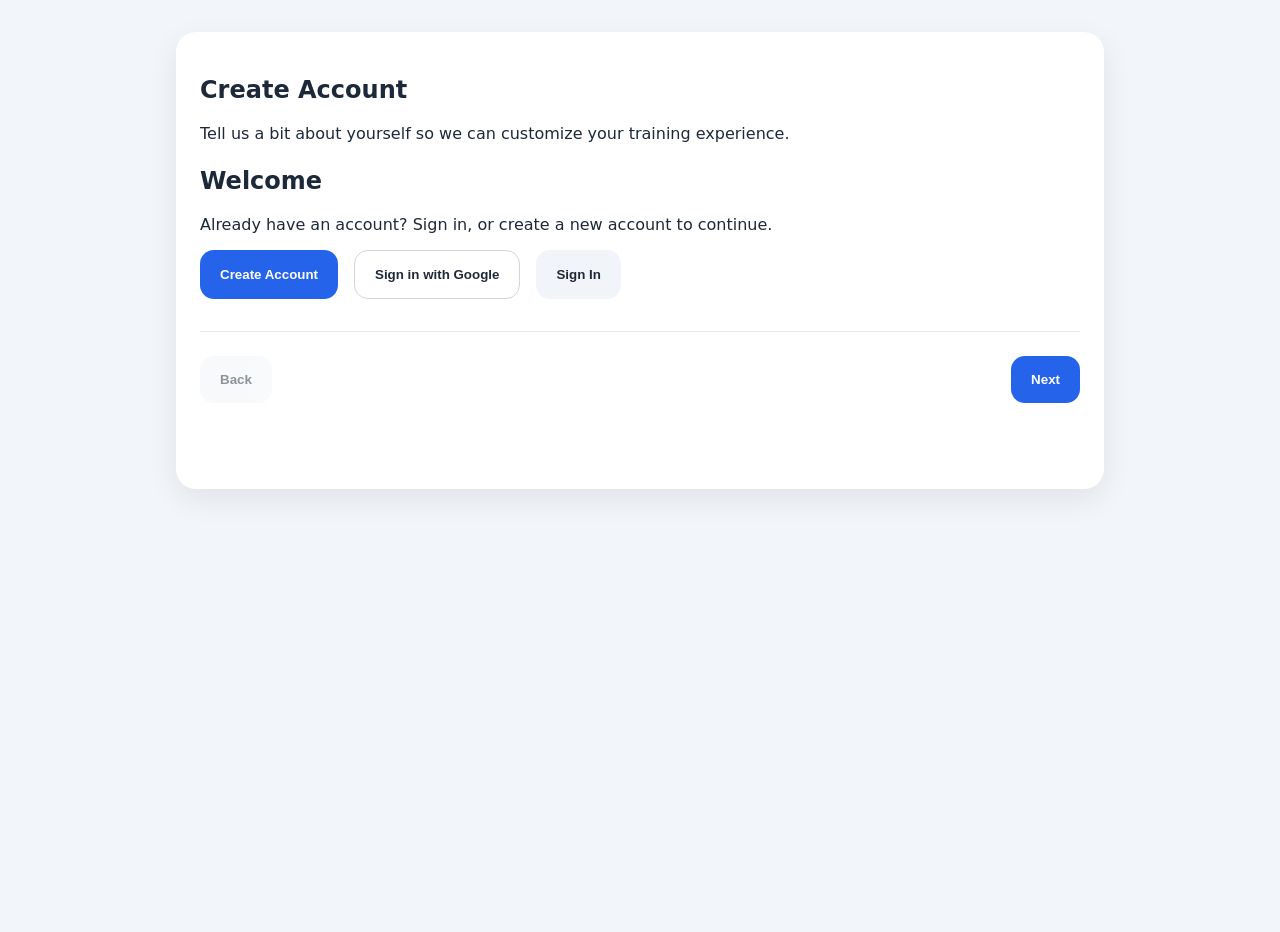
==== index.html @ 78434847 "tweaks" ====
<!DOCTYPE html>
<html lang="en">
  <head>
    <meta charset="UTF-8" />
    <meta name="viewport" content="width=device-width, initial-scale=1.0" />
    <title>Strength Tracker</title>
    <link rel="stylesheet" href="styles.css" />
    <script src="auth-guard.js"></script>
  </head>
  <body>
    <main class="app-shell">
      <header class="app-header">
        <div class="header-top">
          <div>
            <h1>Strength Tracker</h1>
            <p>Log workouts, track sets, reps, and weights.</p>
          </div>
          <nav class="nav-links">
            <a href="home.html">Dashboard</a>
            <a href="index.html">Log Workout</a>
            <a href="profile.html">Profile</a>
            <a href="chatbot.html">AI Assistant</a>
            <a href="favorites.html">Favorites</a>
            <a href="coach.html">Coach</a>
          </nav>
        </div>
      </header>

      <section class="workout-form-card">
        <h2>Build Workout</h2>
        <form id="exercise-form">
          <label>
            Workout Name
            <input
              type="text"
              id="workout-name"
              placeholder="Upper Body Push"
              autocomplete="off"
              required
            />
          </label>
          <label class="autocomplete-label">
            Exercise
            <div class="autocomplete">
              <input
                type="text"
                id="exercise-name"
                placeholder="Bench Press"
                autocomplete="off"
                required
              />
              <ul id="exercise-suggestions" class="suggestion-list" role="listbox"></ul>
            </div>
          </label>
          <div class="row">
            <label>
              Sets
              <input type="number" id="exercise-sets" min="1" value="3" required />
            </label>
            <label>
              Reps
              <input type="number" id="exercise-reps" min="1" value="8" required />
            </label>
            <label>
              Weight
              <input type="number" id="exercise-weight" min="0" value="100" required />
            </label>
          </div>
          <label>
            Notes
            <textarea id="exercise-notes" rows="3"></textarea>
          </label>
          <label class="favorite-checkbox">
            <input type="checkbox" id="workout-favorite" />
            Favorite this workout session
          </label>
          <button type="submit">Add Exercise</button>
        </form>
      </section>

      <section class="current-workout-card">
        <div class="log-header">
          <h2>Current Workout</h2>
          <div class="session-actions">
            <button type="button" id="save-workout-session">Save Workout Session</button>
            <button type="button" id="clear-current-workout">Clear Current Workout</button>
          </div>
        </div>
        <div id="current-workout-list" class="workout-list">
          <p class="empty-state">Add exercises to build a workout session.</p>
        </div>
      </section>

      <section class="log-card">
        <div class="log-header">
          <h2>Workout Log</h2>
          <button id="clear-log">Clear Log</button>
        </div>
        <div id="workout-list" class="workout-list">
          <p class="empty-state">No exercises logged yet.</p>
        </div>
      </section>
    </main>

    <script src="app.js"></script>
  </body>
</html>
---- styles.css ----
:root {
  color-scheme: light;
  font-family: Inter, system-ui, sans-serif;
  background: #f2f5f9;
  color: #1d2939;
}

* {
  box-sizing: border-box;
}

body {
  margin: 0;
  min-height: 100vh;
}

.app-shell {
  max-width: 960px;
  margin: 2rem auto;
  padding: 0 1rem 2rem;
}

.app-header {
  background: linear-gradient(135deg, #4f46e5, #2563eb);
  color: white;
  padding: 2rem;
  border-radius: 24px;
  box-shadow: 0 20px 50px rgba(37, 99, 235, 0.15);
}

.app-header h1 {
  margin: 0 0 0.5rem;
  font-size: clamp(2rem, 3vw, 3rem);
}

.app-header p {
  margin: 0;
  opacity: 0.92;
}

.header-top {
  display: flex;
  flex-wrap: wrap;
  justify-content: space-between;
  align-items: center;
  gap: 1rem;
}

.nav-links {
  display: flex;
  gap: 1rem;
}

.nav-links a {
  color: white;
  text-decoration: none;
  padding: 0.5rem 1rem;
  border-radius: 8px;
  background: rgba(255, 255, 255, 0.1);
  transition: background 0.2s ease;
}

.nav-links a:hover {
  background: rgba(255, 255, 255, 0.2);
}

.account-link {
  display: inline-flex;
  align-items: center;
  justify-content: center;
  padding: 0.85rem 1.25rem;
  border-radius: 999px;
  background: rgba(255, 255, 255, 0.18);
  color: white;
  text-decoration: none;
  font-weight: 700;
  transition: background 0.2s ease;
}

.account-link:hover {
  background: rgba(255, 255, 255, 0.28);
}

.workout-form-card,
.log-card,
.signup-card {
  background: white;
  margin-top: 1.5rem;
  border-radius: 20px;
  padding: 1.5rem;
  box-shadow: 0 10px 30px rgba(15, 23, 42, 0.08);
}

.step-indicator {
  margin-top: 1rem;
  font-weight: 700;
  color: #475569;
  text-align: center;
  padding: 0.5rem;
  background: #f8fafc;
  border-radius: 12px;
  border: 1px solid #e2e8f0;
}

.step {
  display: none;
  margin-top: 1.5rem;
  animation: fadeIn 0.3s ease-in-out;
}

.step.active {
  display: block;
}

@keyframes fadeIn {
  from {
    opacity: 0;
    transform: translateY(10px);
  }
  to {
    opacity: 1;
    transform: translateY(0);
  }
}

.wizard-footer {
  display: flex;
  justify-content: space-between;
  align-items: center;
  gap: 0.75rem;
  margin-top: 2rem;
  padding-top: 1.5rem;
  border-top: 1px solid #e2e8f0;
}

.button-row {
  display: flex;
  flex-wrap: wrap;
  gap: 1rem;
  margin-top: 1rem;
}

.primary-button,
.secondary-button,
.google-button {
  border: none;
  border-radius: 14px;
  padding: 1rem 1.25rem;
  font-weight: 700;
}

.google-button {
  background: white;
  color: #1f2937;
  border: 1px solid #d1d5db;
}

.primary-button {
  background: #2563eb;
  color: white;
}

.secondary-button {
  background: #f1f5f9;
  color: #1f2937;
}

.primary-button:hover,
.secondary-button:hover {
  opacity: 0.95;
}

.hidden {
  display: none !important;
}

.signin-form {
  margin-top: 1rem;
}

.signin-form label {
  display: block;
  margin-bottom: 1rem;
}

.back-link {
  margin-top: 1rem;
  display: inline-block;
}

.row {
  display: grid;
  grid-template-columns: 1fr 1fr;
  gap: 1rem;
}

.row label {
  margin-bottom: 0;
}

@media (max-width: 640px) {
  .row {
    grid-template-columns: 1fr;
  }
}

fieldset {
  border: 1px solid #e2e8f0;
  border-radius: 16px;
  padding: 1rem 1.25rem;
}

legend {
  padding: 0 0.5rem;
  font-weight: 700;
}

.checkbox-grid {
  display: grid;
  grid-template-columns: repeat(auto-fit, minmax(180px, 1fr));
  gap: 0.75rem;
}

.checkbox-grid label {
  display: flex;
  align-items: center;
  gap: 0.75rem;
  font-weight: 500;
}

select {
  width: 100%;
  padding: 0.9rem 1rem;
  border-radius: 14px;
  border: 1px solid #d1d5db;
  font-size: 1rem;
  background: white;
}

.workout-form-card h2,
.log-card h2 {
  margin: 0 0 1rem;
}

label {
  display: block;
  font-weight: 600;
  margin-bottom: 0.75rem;
}

textarea {
  width: 100%;
  min-height: 120px;
  padding: 0.95rem 1rem;
  border-radius: 14px;
  border: 1px solid #d1d5db;
  font-size: 1rem;
  resize: vertical;
}

.workout-form-card form,
.log-card form,
.signup-card form {
  display: grid;
  gap: 1.25rem;
}

.autocomplete-label {
  position: relative;
}

.autocomplete {
  position: relative;
}

input {
  width: 100%;
  padding: 0.9rem 1rem;
  border-radius: 14px;
  border: 1px solid #d1d5db;
  font-size: 1rem;
}

.suggestion-list {
  display: none;
  position: absolute;
  width: 100%;
  margin: 0.5rem 0 0;
  padding: 0.25rem 0;
  list-style: none;
  background: white;
  border: 1px solid #cbd5e1;
  border-radius: 16px;
  box-shadow: 0 12px 24px rgba(15, 23, 42, 0.12);
  max-height: 220px;
  overflow-y: auto;
  z-index: 10;
}

.suggestion-item {
  padding: 0.75rem 1rem;
  cursor: pointer;
  color: #1f2937;
}

.suggestion-item:hover,
.suggestion-item.active {
  background: #eff6ff;
}

.row {
  display: grid;
  grid-template-columns: repeat(auto-fit, minmax(150px, 1fr));
  gap: 1rem;
}

.favorite-checkbox {
  display: flex;
  align-items: center;
  gap: 0.5rem;
  margin: 1rem 0 0;
  font-weight: 600;
}

.favorite-checkbox input {
  width: 18px;
  height: 18px;
}

button {
  cursor: pointer;
  border: none;
  border-radius: 14px;
  padding: 1rem 1.25rem;
  background: #2563eb;
  color: white;
  font-weight: 700;
  transition: transform 0.2s ease, background 0.2s ease;
}

.favorite-toggle {
  border: 1px solid #cbd5e1;
  background: white;
  color: #1d4ed8;
  width: 2.5rem;
  height: 2.5rem;
  border-radius: 12px;
  font-size: 1.25rem;
  display: inline-flex;
  align-items: center;
  justify-content: center;
  transition: transform 0.2s ease, background 0.2s ease, color 0.2s ease;
}

.favorite-toggle:hover {
  background: #e0f2fe;
}

.favorite-active {
  background: #fef3c7;
  color: #f59e0b;
  border-color: #fbbf24;
}

.exercise-card-header {
  display: flex;
  justify-content: space-between;
  align-items: center;
  margin-bottom: 0.75rem;
}

.current-workout-card {
  margin-top: 1.5rem;
}

.current-chatbot-workout {
  margin-top: 2rem;
  padding: 1.5rem;
  border-radius: 18px;
  border: 1px solid #e5e7eb;
  background: #f8fafc;
}

.session-card {
  border: 1px solid #e2e8f0;
  border-radius: 18px;
  padding: 1rem;
  margin-bottom: 1rem;
  background: #ffffff;
}

.session-card-header {
  display: flex;
  justify-content: space-between;
  align-items: flex-start;
  gap: 1rem;
  margin-bottom: 1rem;
}

.session-meta {
  color: #64748b;
  font-size: 0.95rem;
  margin-top: 0.25rem;
}

.session-actions {
  display: flex;
  flex-wrap: wrap;
  gap: 0.75rem;
}

.exercise-list {
  display: grid;
  gap: 0.75rem;
}

.exercise-item {
  display: flex;
  justify-content: space-between;
  align-items: center;
  gap: 1rem;
  background: #f8fafc;
  border-radius: 14px;
  padding: 0.85rem 1rem;
}

.exercise-summary {
  display: grid;
  gap: 0.25rem;
}

.exercise-summary strong {
  font-size: 1rem;
}

.exercise-summary span {
  color: #475569;
  font-size: 0.93rem;
}

.exercise-actions {
  display: flex;
  gap: 0.5rem;
  align-items: center;
}

.exercise-delete,
.remove-favorite {
  border: none;
  background: #fee2e2;
  color: #991b1b;
  border-radius: 12px;
  padding: 0.5rem 0.75rem;
  cursor: pointer;
  font-weight: 600;
}

.exercise-delete:hover,
.remove-favorite:hover {
  background: #fecaca;
}

.exercise-favorite {
  border: 1px solid #cbd5e1;
  background: white;
  color: #1d4ed8;
  width: 2rem;
  height: 2rem;
  border-radius: 8px;
  font-size: 1rem;
  display: inline-flex;
  align-items: center;
  justify-content: center;
  cursor: pointer;
  transition: transform 0.2s ease, background 0.2s ease, color 0.2s ease;
}

.exercise-favorite:hover {
  background: #e0f2fe;
}

.exercise-favorite.favorite-active {
  background: #fef3c7;
  color: #f59e0b;
  border-color: #fbbf24;
}

button:disabled {
  opacity: 0.5;
  cursor: not-allowed;
}

button:hover {
  transform: translateY(-1px);
  background: #1d4ed8;
}

.log-header {
  display: flex;
  justify-content: space-between;
  align-items: center;
  gap: 1rem;
}

#clear-log {
  background: #ef4444;
}

#clear-log:hover {
  background: #dc2626;
}

.workout-list {
  display: grid;
  gap: 1rem;
}

.exercise-card {
  padding: 1.2rem;
  border-radius: 18px;
  border: 1px solid #e5e7eb;
  background: #f8fafc;
}

.exercise-card h3 {
  margin: 0 0 0.5rem;
}

.exercise-meta {
  display: flex;
  flex-wrap: wrap;
  gap: 0.75rem 1.5rem;
  color: #475569;
}

.empty-state {
  color: #64748b;
  padding: 1.25rem;
  border-radius: 16px;
  background: #f8fafc;
}

/* Chatbot styles */
.chat-section {
  margin-top: 2rem;
  padding: 1.5rem;
  border-radius: 18px;
  border: 1px solid #e5e7eb;
  background: #f8fafc;
}

.chat-messages {
  height: 400px;
  overflow-y: auto;
  margin-bottom: 1rem;
  padding: 1rem;
  border-radius: 12px;
  background: white;
  border: 1px solid #e5e7eb;
}

.message {
  margin-bottom: 1rem;
  padding: 0.75rem;
  border-radius: 12px;
}

.bot-message {
  background: #f1f5f9;
  align-self: flex-start;
}

.user-message {
  background: #dbeafe;
  align-self: flex-end;
  text-align: right;
}

.chat-input-container {
  display: flex;
  gap: 0.5rem;
  align-items: center;
}

#chat-input {
  flex: 1;
  padding: 0.75rem;
  border: 1px solid #d1d5db;
  border-radius: 12px;
  font-size: 1rem;
}

#voice-input-btn, #voice-output-btn {
  padding: 0.75rem;
  border: 1px solid #d1d5db;
  border-radius: 12px;
  background: #f9fafb;
  cursor: pointer;
  font-size: 1rem;
  transition: background 0.2s ease;
}

#voice-input-btn:hover, #voice-output-btn:hover {
  background: #e5e7eb;
}

#send-button {
  padding: 0.75rem 1.5rem;
}

/* Coach Page Styles */
.coach-screen {
  animation: fadeIn 0.3s ease;
}

.coach-screen.hidden {
  display: none !important;
}

@keyframes fadeIn {
  from {
    opacity: 0;
  }
  to {
    opacity: 1;
  }
}

.divider {
  text-align: center;
  margin: 2rem 0;
  color: #94a3b8;
  font-weight: 600;
  position: relative;
}

.divider::before,
.divider::after {
  content: '';
  position: absolute;
  top: 50%;
  width: 40%;
  height: 1px;
  background: #e2e8f0;
}

.divider::before {
  left: 0;
}

.divider::after {
  right: 0;
}

.workouts-grid {
  display: grid;
  grid-template-columns: repeat(auto-fill, minmax(200px, 1fr));
  gap: 1rem;
  margin-bottom: 1rem;
}

.coach-workout-card {
  background: white;
  border: 2px solid #e2e8f0;
  border-radius: 16px;
  padding: 1.5rem;
  text-align: center;
  cursor: pointer;
  transition: all 0.2s ease;
  display: flex;
  flex-direction: column;
  gap: 1rem;
}

.coach-workout-card:hover {
  border-color: #2563eb;
  box-shadow: 0 8px 16px rgba(37, 99, 235, 0.1);
}

.coach-workout-card h3 {
  margin: 0;
  color: #1d2939;
  font-size: 1.1rem;
}

.coach-workout-card p {
  margin: 0;
  color: #64748b;
  font-size: 0.95rem;
}

.btn-primary,
.btn-secondary {
  border: none;
  border-radius: 12px;
  padding: 0.75rem 1.25rem;
  font-weight: 600;
  cursor: pointer;
  transition: all 0.2s ease;
}

.btn-primary {
  background: #2563eb;
  color: white;
}

.btn-primary:hover {
  background: #1d4ed8;
  transform: translateY(-1px);
}

.btn-secondary {
  background: #f1f5f9;
  color: #1f2937;
  border: 1px solid #cbd5e1;
}

.btn-secondary:hover {
  background: #e2e8f0;
}

.coach-progress {
  margin-bottom: 1.5rem;
}

#progress-text {
  font-size: 0.95rem;
  color: #64748b;
  margin-bottom: 0.5rem;
  font-weight: 600;
}

.progress-bar {
  width: 100%;
  height: 8px;
  background: #e2e8f0;
  border-radius: 999px;
  overflow: hidden;
}

#progress-fill {
  height: 100%;
  background: linear-gradient(90deg, #2563eb, #0ea5e9);
  transition: width 0.3s ease;
}

.exercises-coach-list {
  display: grid;
  gap: 0.75rem;
}

.exercise-selection-item {
  background: #f8fafc;
  border: 1px solid #e2e8f0;
  border-radius: 14px;
  padding: 1rem;
  display: flex;
  justify-content: space-between;
  align-items: center;
  gap: 1rem;
  transition: all 0.2s ease;
}

.exercise-selection-item:hover {
  border-color: #2563eb;
  background: #eff6ff;
}

.exercise-selection-item.logged {
  background: #f0fdf4;
  border-color: #bbf7d0;
}

.exercise-selection-item.missed {
  background: #fef3c7;
  border-color: #fde047;
}

.exercise-selection-info {
  display: grid;
  gap: 0.25rem;
  flex: 1;
}

.exercise-selection-info strong {
  color: #1d2939;
}

.exercise-selection-info span {
  color: #64748b;
  font-size: 0.9rem;
}

.exercise-selection-item .status {
  font-weight: 600;
  color: #059669;
}

.exercise-selection-item.missed .status {
  color: #d97706;
}

.button-group {
  display: flex;
  gap: 1rem;
  margin-top: 1.5rem;
  flex-wrap: wrap;
}

.button-group button {
  flex: 1;
  min-width: 120px;
}

#new-workout-form {
  display: grid;
  gap: 1rem;
}

#new-workout-form label {
  display: block;
}

#new-workout-form input {
  width: 100%;
}

#new-workout-form button {
  width: 100%;
}

.workout-summary {
  background: #f8fafc;
  border-radius: 14px;
  padding: 1.5rem;
  margin-bottom: 1.5rem;
}

.summary-stats {
  display: grid;
  gap: 0.5rem;
}

.summary-stats p {
  margin: 0;
  color: #1d2939;
  font-size: 1rem;
  line-height: 1.5;
}

.summary-stats strong {
  color: #2563eb;
}

.missed-section {
  margin-top: 1.5rem;
  padding-top: 1.5rem;
  border-top: 1px solid #e2e8f0;
}

.missed-section.hidden {
  display: none;
}

.missed-section h3 {
  margin: 0 0 1rem;
  color: #1d2939;
}

#missed-list {
  margin-bottom: 1rem;
}
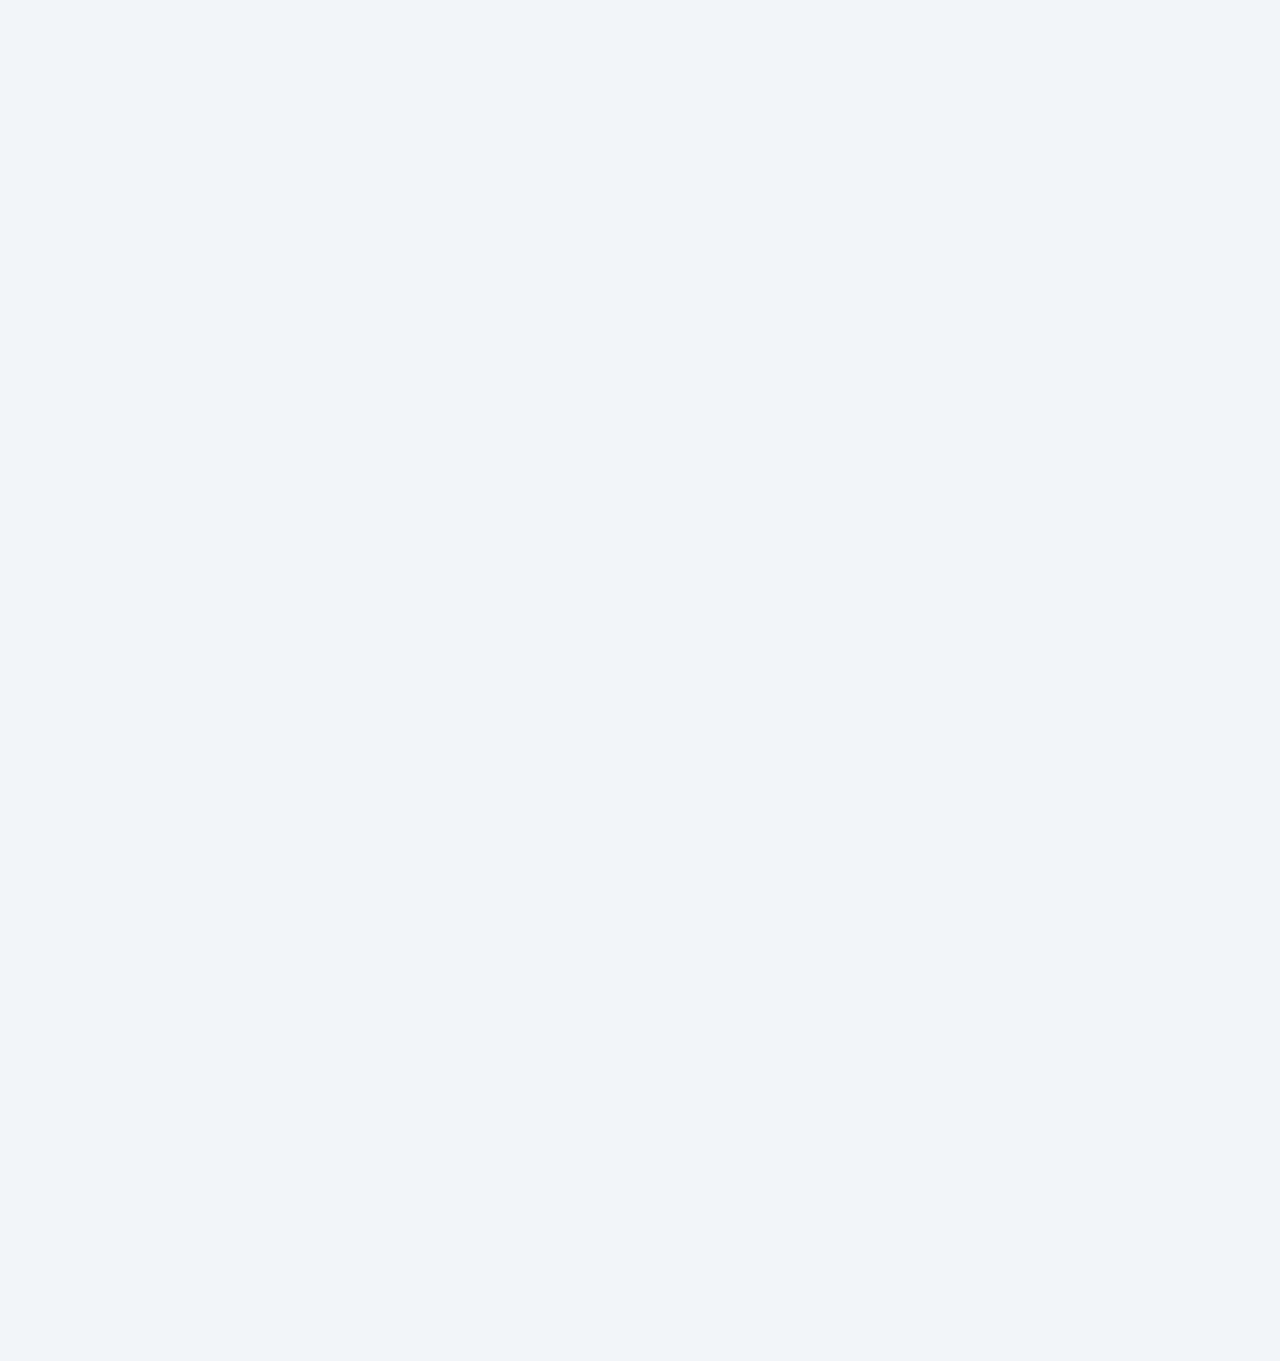
==== commit 4ba3a052: "new database" ====
--- a/index.html
+++ b/index.html
@@ -5,7 +5,8 @@
     <meta name="viewport" content="width=device-width, initial-scale=1.0" />
     <title>Strength Tracker</title>
     <link rel="stylesheet" href="styles.css" />
-    <script src="auth-guard.js"></script>
+    <style>body { visibility: hidden; }</style>
+    <script type="module" src="auth-guard.js"></script>
   </head>
   <body>
     <main class="app-shell">
@@ -19,7 +20,6 @@
             <a href="home.html">Dashboard</a>
             <a href="index.html">Log Workout</a>
             <a href="profile.html">Profile</a>
-            <a href="chatbot.html">AI Assistant</a>
             <a href="favorites.html">Favorites</a>
             <a href="coach.html">Coach</a>
           </nav>
--- a/styles.css
+++ b/styles.css
@@ -172,6 +172,12 @@
 
 .hidden {
   display: none !important;
+}
+
+.signin-error {
+  color: #dc2626;
+  margin-top: 0.75rem;
+  font-size: 0.95rem;
 }
 
 .signin-form {
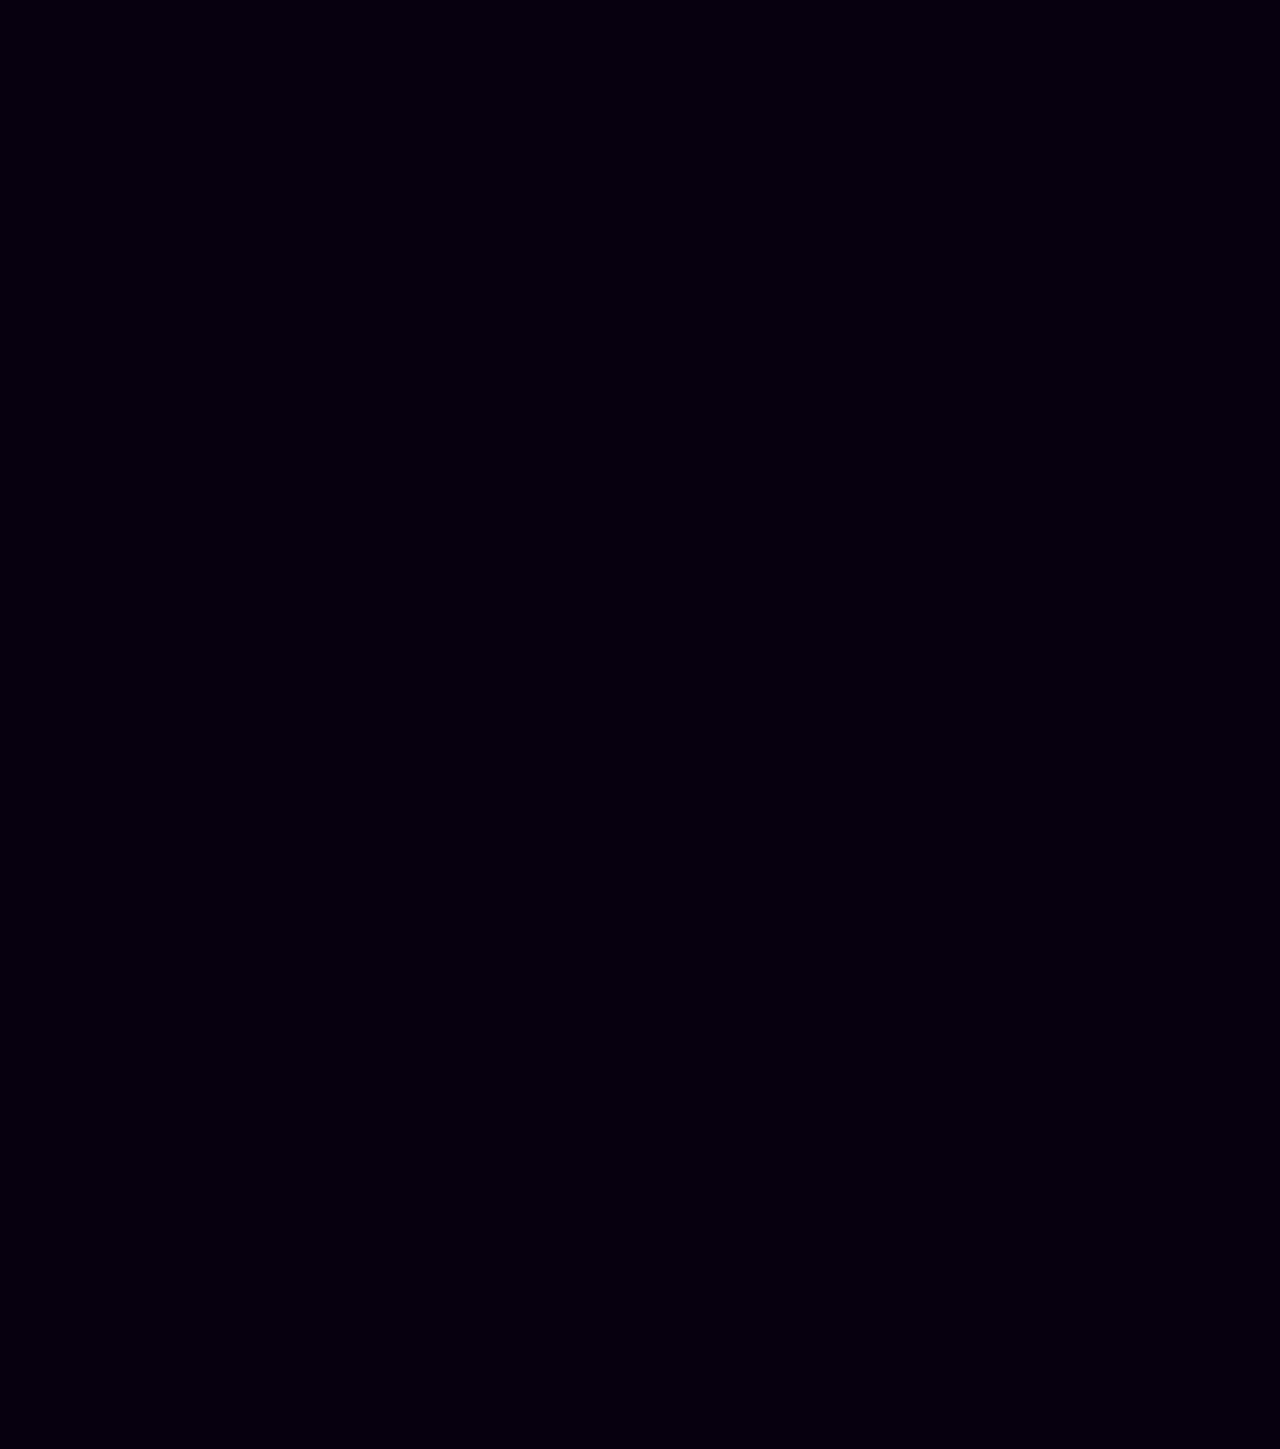
==== commit 6431f6ee: "updatesss" ====
--- a/index.html
+++ b/index.html
@@ -66,6 +66,7 @@
               <input type="number" id="exercise-weight" min="0" value="100" required />
             </label>
           </div>
+          <p class="rep-hint">Only count reps completed through your full range of motion.</p>
           <label>
             Notes
             <textarea id="exercise-notes" rows="3"></textarea>
@@ -102,6 +103,34 @@
       </section>
     </main>
 
-    <script src="app.js"></script>
+    <!-- Warmup Modal -->
+    <div id="warmup-modal" class="modal hidden">
+      <div class="modal-content warmup-modal-content">
+        <div class="modal-header">
+          <h2>Warmup</h2>
+          <button type="button" id="warmup-skip-x" class="close-btn">&times;</button>
+        </div>
+        <p class="warmup-subtitle">Pick a warmup before your first set, or skip.</p>
+
+        <div id="warmup-select-view">
+          <div id="warmup-preferred-section" class="hidden">
+            <p class="warmup-section-label">Your Preferred Warmup</p>
+            <div id="warmup-preferred-card" class="warmup-card warmup-card-preferred"></div>
+          </div>
+          <p class="warmup-section-label">Quick Options</p>
+          <div class="warmup-grid" id="warmup-presets-grid"></div>
+          <button type="button" id="warmup-skip" class="secondary-button warmup-skip-btn">Skip Warmup</button>
+        </div>
+
+        <div id="warmup-active-view" class="hidden">
+          <p class="warmup-active-name" id="warmup-active-name"></p>
+          <ol class="warmup-steps-list" id="warmup-steps-list"></ol>
+          <button type="button" id="warmup-done">Done — Start Workout</button>
+        </div>
+      </div>
+    </div>
+
+    <script type="module" src="app.js"></script>
+    <script src="music-widget.js"></script>
   </body>
 </html>
--- a/styles.css
+++ b/styles.css
@@ -1,41 +1,88 @@
 :root {
-  color-scheme: light;
+  color-scheme: dark;
   font-family: Inter, system-ui, sans-serif;
-  background: #f2f5f9;
-  color: #1d2939;
+  background: #07000f;
+  color: #eddeff;
+
+  --neon: #cc00ff;
+  --neon-dim: rgba(204, 0, 255, 0.55);
+  --neon-glow: 0 0 12px rgba(204, 0, 255, 0.7), 0 0 32px rgba(204, 0, 255, 0.35);
+  --neon-glow-sm: 0 0 8px rgba(204, 0, 255, 0.55);
+  --hot: #ff00cc;
+  --bg: #07000f;
+  --bg-card: #0f0020;
+  --bg-surface: #160030;
+  --bg-lift: #1c0038;
+  --border: rgba(204, 0, 255, 0.22);
+  --border-bright: rgba(204, 0, 255, 0.55);
+  --text: #eddeff;
+  --text-dim: #9966bb;
+  --text-muted: #5a3575;
+  --danger: #ff2266;
+  --success: #00ffaa;
 }
 
 * {
   box-sizing: border-box;
+}
+
+html {
+  overflow-x: hidden;
 }
 
 body {
   margin: 0;
   min-height: 100vh;
-}
-
+  overflow-x: hidden;
+  width: 100%;
+  background: var(--bg);
+}
+
+/* ── Layout ─────────────────────────────────────────────────────── */
 .app-shell {
   max-width: 960px;
-  margin: 2rem auto;
-  padding: 0 1rem 2rem;
-}
-
+  margin: 0 auto;
+  padding: 0 1rem 4rem;
+  min-width: 0;
+}
+
+@media (min-width: 640px) {
+  .app-shell {
+    margin: 2rem auto;
+  }
+}
+
+/* ── Header ──────────────────────────────────────────────────────── */
 .app-header {
-  background: linear-gradient(135deg, #4f46e5, #2563eb);
-  color: white;
+  background: var(--bg-card);
+  border: 1px solid var(--border-bright);
+  color: var(--text);
   padding: 2rem;
   border-radius: 24px;
-  box-shadow: 0 20px 50px rgba(37, 99, 235, 0.15);
+  box-shadow: var(--neon-glow), inset 0 1px 0 rgba(204, 0, 255, 0.12);
+  position: relative;
+  overflow: hidden;
+}
+
+.app-header::before {
+  content: '';
+  position: absolute;
+  inset: 0;
+  background: radial-gradient(ellipse at top left, rgba(204, 0, 255, 0.12) 0%, transparent 65%);
+  pointer-events: none;
 }
 
 .app-header h1 {
   margin: 0 0 0.5rem;
   font-size: clamp(2rem, 3vw, 3rem);
+  color: #fff;
+  text-shadow: var(--neon-glow);
+  letter-spacing: -0.02em;
 }
 
 .app-header p {
   margin: 0;
-  opacity: 0.92;
+  color: var(--text-dim);
 }
 
 .header-top {
@@ -44,62 +91,83 @@
   justify-content: space-between;
   align-items: center;
   gap: 1rem;
+  position: relative;
 }
 
 .nav-links {
   display: flex;
-  gap: 1rem;
+  gap: 0.75rem;
+  flex-wrap: wrap;
 }
 
 .nav-links a {
-  color: white;
+  color: var(--text-dim);
   text-decoration: none;
-  padding: 0.5rem 1rem;
-  border-radius: 8px;
-  background: rgba(255, 255, 255, 0.1);
-  transition: background 0.2s ease;
+  padding: 0.45rem 0.9rem;
+  border-radius: 10px;
+  background: rgba(204, 0, 255, 0.08);
+  border: 1px solid var(--border);
+  font-weight: 600;
+  font-size: 0.9rem;
+  transition: all 0.2s ease;
 }
 
 .nav-links a:hover {
-  background: rgba(255, 255, 255, 0.2);
+  color: #fff;
+  background: rgba(204, 0, 255, 0.2);
+  border-color: var(--border-bright);
+  text-shadow: var(--neon-glow-sm);
+  box-shadow: var(--neon-glow-sm);
 }
 
 .account-link {
   display: inline-flex;
   align-items: center;
   justify-content: center;
-  padding: 0.85rem 1.25rem;
+  padding: 0.75rem 1.1rem;
   border-radius: 999px;
-  background: rgba(255, 255, 255, 0.18);
-  color: white;
+  background: rgba(204, 0, 255, 0.15);
+  border: 1px solid var(--border-bright);
+  color: var(--neon);
   text-decoration: none;
   font-weight: 700;
-  transition: background 0.2s ease;
+  transition: all 0.2s ease;
 }
 
 .account-link:hover {
-  background: rgba(255, 255, 255, 0.28);
-}
-
+  background: rgba(204, 0, 255, 0.28);
+  box-shadow: var(--neon-glow-sm);
+}
+
+/* ── Cards ───────────────────────────────────────────────────────── */
 .workout-form-card,
 .log-card,
 .signup-card {
-  background: white;
+  background: var(--bg-card);
+  border: 1px solid var(--border);
   margin-top: 1.5rem;
   border-radius: 20px;
   padding: 1.5rem;
-  box-shadow: 0 10px 30px rgba(15, 23, 42, 0.08);
-}
-
+  box-shadow: 0 8px 32px rgba(0, 0, 0, 0.5);
+}
+
+.workout-form-card h2,
+.log-card h2 {
+  margin: 0 0 1rem;
+  color: var(--text);
+}
+
+/* ── Step wizard ─────────────────────────────────────────────────── */
 .step-indicator {
   margin-top: 1rem;
   font-weight: 700;
-  color: #475569;
+  color: var(--neon);
   text-align: center;
   padding: 0.5rem;
-  background: #f8fafc;
+  background: rgba(204, 0, 255, 0.08);
   border-radius: 12px;
-  border: 1px solid #e2e8f0;
+  border: 1px solid var(--border);
+  text-shadow: var(--neon-glow-sm);
 }
 
 .step {
@@ -113,14 +181,8 @@
 }
 
 @keyframes fadeIn {
-  from {
-    opacity: 0;
-    transform: translateY(10px);
-  }
-  to {
-    opacity: 1;
-    transform: translateY(0);
-  }
+  from { opacity: 0; transform: translateY(10px); }
+  to   { opacity: 1; transform: translateY(0); }
 }
 
 .wizard-footer {
@@ -130,7 +192,7 @@
   gap: 0.75rem;
   margin-top: 2rem;
   padding-top: 1.5rem;
-  border-top: 1px solid #e2e8f0;
+  border-top: 1px solid var(--border);
 }
 
 .button-row {
@@ -140,128 +202,154 @@
   margin-top: 1rem;
 }
 
+/* ── Buttons ─────────────────────────────────────────────────────── */
+button {
+  cursor: pointer;
+  border: none;
+  border-radius: 14px;
+  padding: 1rem 1.25rem;
+  background: var(--neon);
+  color: #fff;
+  font-weight: 700;
+  font-family: inherit;
+  transition: all 0.2s ease;
+  box-shadow: 0 0 14px rgba(204, 0, 255, 0.45);
+}
+
+button:hover {
+  transform: translateY(-2px);
+  box-shadow: var(--neon-glow);
+  background: #d900ff;
+}
+
+button:disabled {
+  opacity: 0.35;
+  cursor: not-allowed;
+  transform: none;
+  box-shadow: none;
+}
+
 .primary-button,
-.secondary-button,
-.google-button {
+.btn-primary {
+  background: var(--neon);
+  color: #fff;
   border: none;
   border-radius: 14px;
   padding: 1rem 1.25rem;
   font-weight: 700;
+  box-shadow: 0 0 14px rgba(204, 0, 255, 0.45);
+}
+
+.primary-button:hover,
+.btn-primary:hover {
+  background: #d900ff;
+  box-shadow: var(--neon-glow);
+  transform: translateY(-2px);
+}
+
+.secondary-button,
+.btn-secondary {
+  background: transparent;
+  color: var(--text-dim);
+  border: 1px solid var(--border);
+  border-radius: 14px;
+  padding: 1rem 1.25rem;
+  font-weight: 700;
+  box-shadow: none;
+}
+
+.secondary-button:hover,
+.btn-secondary:hover {
+  color: var(--text);
+  border-color: var(--border-bright);
+  background: rgba(204, 0, 255, 0.08);
+  box-shadow: var(--neon-glow-sm);
+  transform: translateY(-1px);
 }
 
 .google-button {
-  background: white;
-  color: #1f2937;
-  border: 1px solid #d1d5db;
-}
-
-.primary-button {
-  background: #2563eb;
-  color: white;
-}
-
-.secondary-button {
-  background: #f1f5f9;
-  color: #1f2937;
-}
-
-.primary-button:hover,
-.secondary-button:hover {
-  opacity: 0.95;
-}
-
-.hidden {
-  display: none !important;
-}
-
-.signin-error {
-  color: #dc2626;
-  margin-top: 0.75rem;
-  font-size: 0.95rem;
-}
-
-.signin-form {
-  margin-top: 1rem;
-}
-
-.signin-form label {
+  background: #1a1a2e;
+  color: var(--text);
+  border: 1px solid var(--border);
+  border-radius: 14px;
+  padding: 1rem 1.25rem;
+  font-weight: 700;
+}
+
+.google-button:hover {
+  border-color: var(--border-bright);
+  background: #220040;
+  box-shadow: var(--neon-glow-sm);
+}
+
+/* ── Inputs ──────────────────────────────────────────────────────── */
+input,
+textarea,
+select {
+  width: 100%;
+  padding: 0.9rem 1rem;
+  border-radius: 14px;
+  border: 1px solid var(--border);
+  font-size: 1rem;
+  font-family: inherit;
+  background: var(--bg-surface);
+  color: var(--text);
+  transition: border-color 0.2s ease, box-shadow 0.2s ease;
+  outline: none;
+}
+
+input:focus,
+textarea:focus,
+select:focus {
+  border-color: var(--neon);
+  box-shadow: var(--neon-glow-sm);
+}
+
+input::placeholder,
+textarea::placeholder {
+  color: var(--text-muted);
+}
+
+select option {
+  background: var(--bg-surface);
+  color: var(--text);
+}
+
+textarea {
+  min-height: 120px;
+  resize: vertical;
+}
+
+label {
   display: block;
-  margin-bottom: 1rem;
-}
-
-.back-link {
-  margin-top: 1rem;
-  display: inline-block;
+  font-weight: 600;
+  margin-bottom: 0.75rem;
+  color: var(--text-dim);
+  font-size: 0.93rem;
+}
+
+fieldset {
+  border: 1px solid var(--border);
+  border-radius: 16px;
+  padding: 1rem 1.25rem;
+}
+
+legend {
+  padding: 0 0.5rem;
+  font-weight: 700;
+  color: var(--neon);
 }
 
 .row {
   display: grid;
-  grid-template-columns: 1fr 1fr;
+  grid-template-columns: repeat(auto-fit, minmax(min(150px, 100%), 1fr));
   gap: 1rem;
-}
-
-.row label {
-  margin-bottom: 0;
 }
 
 @media (max-width: 640px) {
   .row {
     grid-template-columns: 1fr;
   }
-}
-
-fieldset {
-  border: 1px solid #e2e8f0;
-  border-radius: 16px;
-  padding: 1rem 1.25rem;
-}
-
-legend {
-  padding: 0 0.5rem;
-  font-weight: 700;
-}
-
-.checkbox-grid {
-  display: grid;
-  grid-template-columns: repeat(auto-fit, minmax(180px, 1fr));
-  gap: 0.75rem;
-}
-
-.checkbox-grid label {
-  display: flex;
-  align-items: center;
-  gap: 0.75rem;
-  font-weight: 500;
-}
-
-select {
-  width: 100%;
-  padding: 0.9rem 1rem;
-  border-radius: 14px;
-  border: 1px solid #d1d5db;
-  font-size: 1rem;
-  background: white;
-}
-
-.workout-form-card h2,
-.log-card h2 {
-  margin: 0 0 1rem;
-}
-
-label {
-  display: block;
-  font-weight: 600;
-  margin-bottom: 0.75rem;
-}
-
-textarea {
-  width: 100%;
-  min-height: 120px;
-  padding: 0.95rem 1rem;
-  border-radius: 14px;
-  border: 1px solid #d1d5db;
-  font-size: 1rem;
-  resize: vertical;
 }
 
 .workout-form-card form,
@@ -271,20 +359,13 @@
   gap: 1.25rem;
 }
 
+/* ── Autocomplete ────────────────────────────────────────────────── */
 .autocomplete-label {
   position: relative;
 }
 
 .autocomplete {
   position: relative;
-}
-
-input {
-  width: 100%;
-  padding: 0.9rem 1rem;
-  border-radius: 14px;
-  border: 1px solid #d1d5db;
-  font-size: 1rem;
 }
 
 .suggestion-list {
@@ -294,10 +375,10 @@
   margin: 0.5rem 0 0;
   padding: 0.25rem 0;
   list-style: none;
-  background: white;
-  border: 1px solid #cbd5e1;
+  background: var(--bg-lift);
+  border: 1px solid var(--border-bright);
   border-radius: 16px;
-  box-shadow: 0 12px 24px rgba(15, 23, 42, 0.12);
+  box-shadow: var(--neon-glow), 0 12px 32px rgba(0, 0, 0, 0.6);
   max-height: 220px;
   overflow-y: auto;
   z-index: 10;
@@ -306,48 +387,189 @@
 .suggestion-item {
   padding: 0.75rem 1rem;
   cursor: pointer;
-  color: #1f2937;
+  color: var(--text);
+  font-size: 0.95rem;
 }
 
 .suggestion-item:hover,
 .suggestion-item.active {
-  background: #eff6ff;
-}
-
-.row {
-  display: grid;
-  grid-template-columns: repeat(auto-fit, minmax(150px, 1fr));
-  gap: 1rem;
-}
-
+  background: rgba(204, 0, 255, 0.15);
+  color: #fff;
+}
+
+/* ── Misc form ───────────────────────────────────────────────────── */
 .favorite-checkbox {
   display: flex;
   align-items: center;
   gap: 0.5rem;
   margin: 1rem 0 0;
   font-weight: 600;
+  color: var(--text-dim);
 }
 
 .favorite-checkbox input {
   width: 18px;
   height: 18px;
-}
-
-button {
+  accent-color: var(--neon);
+}
+
+.checkbox-grid {
+  display: grid;
+  grid-template-columns: repeat(auto-fit, minmax(min(180px, 100%), 1fr));
+  gap: 0.75rem;
+}
+
+.checkbox-grid label {
+  display: flex;
+  align-items: center;
+  gap: 0.75rem;
+  font-weight: 500;
+  color: var(--text);
+  margin-bottom: 0;
+}
+
+/* ── Workout / session cards ─────────────────────────────────────── */
+.current-workout-card {
+  margin-top: 1.5rem;
+}
+
+.session-card {
+  border: 1px solid var(--border);
+  border-radius: 18px;
+  padding: 1rem;
+  margin-bottom: 1rem;
+  background: var(--bg-card);
+  transition: border-color 0.2s ease;
+}
+
+.session-card:hover {
+  border-color: var(--border-bright);
+}
+
+.session-card-header {
+  display: flex;
+  justify-content: space-between;
+  align-items: flex-start;
+  gap: 1rem;
+  margin-bottom: 1rem;
+}
+
+.session-meta {
+  color: var(--text-muted);
+  font-size: 0.95rem;
+  margin-top: 0.25rem;
+}
+
+.session-actions {
+  display: flex;
+  flex-wrap: wrap;
+  gap: 0.75rem;
+}
+
+.exercise-list {
+  display: grid;
+  gap: 0.75rem;
+}
+
+.exercise-item {
+  display: flex;
+  justify-content: space-between;
+  align-items: center;
+  gap: 1rem;
+  background: var(--bg-surface);
+  border: 1px solid var(--border);
+  border-radius: 14px;
+  padding: 0.85rem 1rem;
+  transition: border-color 0.2s ease;
+}
+
+.exercise-item:hover {
+  border-color: rgba(204, 0, 255, 0.4);
+}
+
+.exercise-summary {
+  display: grid;
+  gap: 0.25rem;
+}
+
+.exercise-summary strong {
+  font-size: 1rem;
+  color: var(--text);
+}
+
+.exercise-summary span {
+  color: var(--text-dim);
+  font-size: 0.93rem;
+}
+
+.exercise-actions {
+  display: flex;
+  gap: 0.5rem;
+  align-items: center;
+}
+
+.exercise-reorder {
+  display: flex;
+  flex-direction: column;
+  gap: 0.2rem;
+}
+
+.btn-icon {
+  background: var(--bg-lift);
+  color: var(--text-dim);
+  border: 1px solid var(--border);
+  border-radius: 8px;
+  padding: 0;
+  width: 2rem;
+  height: 2rem;
+  font-size: 0.9rem;
+  display: flex;
+  align-items: center;
+  justify-content: center;
   cursor: pointer;
+  transition: all 0.15s ease;
+  box-shadow: none;
+}
+
+.btn-icon:hover:not(:disabled) {
+  background: rgba(204, 0, 255, 0.15);
+  border-color: var(--border-bright);
+  color: #fff;
+  transform: none;
+  box-shadow: none;
+}
+
+.btn-icon:disabled {
+  opacity: 0.2;
+  cursor: not-allowed;
+}
+
+.exercise-delete,
+.remove-favorite {
   border: none;
-  border-radius: 14px;
-  padding: 1rem 1.25rem;
-  background: #2563eb;
-  color: white;
-  font-weight: 700;
-  transition: transform 0.2s ease, background 0.2s ease;
-}
-
-.favorite-toggle {
-  border: 1px solid #cbd5e1;
-  background: white;
-  color: #1d4ed8;
+  background: rgba(255, 34, 102, 0.15);
+  color: var(--danger);
+  border: 1px solid rgba(255, 34, 102, 0.3);
+  border-radius: 12px;
+  padding: 0.5rem 0.75rem;
+  cursor: pointer;
+  font-weight: 600;
+  box-shadow: none;
+  font-family: inherit;
+}
+
+.exercise-delete:hover,
+.remove-favorite:hover {
+  background: rgba(255, 34, 102, 0.28);
+  box-shadow: 0 0 10px rgba(255, 34, 102, 0.4);
+  transform: translateY(-1px);
+}
+
+.favorite-toggle,
+.exercise-favorite {
+  border: 1px solid var(--border);
+  background: var(--bg-lift);
+  color: var(--text-dim);
   width: 2.5rem;
   height: 2.5rem;
   border-radius: 12px;
@@ -355,152 +577,41 @@
   display: inline-flex;
   align-items: center;
   justify-content: center;
-  transition: transform 0.2s ease, background 0.2s ease, color 0.2s ease;
-}
-
-.favorite-toggle:hover {
-  background: #e0f2fe;
-}
-
-.favorite-active {
-  background: #fef3c7;
-  color: #f59e0b;
-  border-color: #fbbf24;
-}
-
-.exercise-card-header {
-  display: flex;
-  justify-content: space-between;
-  align-items: center;
-  margin-bottom: 0.75rem;
-}
-
-.current-workout-card {
-  margin-top: 1.5rem;
-}
-
-.current-chatbot-workout {
-  margin-top: 2rem;
-  padding: 1.5rem;
-  border-radius: 18px;
-  border: 1px solid #e5e7eb;
-  background: #f8fafc;
-}
-
-.session-card {
-  border: 1px solid #e2e8f0;
-  border-radius: 18px;
-  padding: 1rem;
-  margin-bottom: 1rem;
-  background: #ffffff;
-}
-
-.session-card-header {
-  display: flex;
-  justify-content: space-between;
-  align-items: flex-start;
-  gap: 1rem;
-  margin-bottom: 1rem;
-}
-
-.session-meta {
-  color: #64748b;
-  font-size: 0.95rem;
-  margin-top: 0.25rem;
-}
-
-.session-actions {
-  display: flex;
-  flex-wrap: wrap;
-  gap: 0.75rem;
-}
-
-.exercise-list {
-  display: grid;
-  gap: 0.75rem;
-}
-
-.exercise-item {
-  display: flex;
-  justify-content: space-between;
-  align-items: center;
-  gap: 1rem;
-  background: #f8fafc;
-  border-radius: 14px;
-  padding: 0.85rem 1rem;
-}
-
-.exercise-summary {
-  display: grid;
-  gap: 0.25rem;
-}
-
-.exercise-summary strong {
-  font-size: 1rem;
-}
-
-.exercise-summary span {
-  color: #475569;
-  font-size: 0.93rem;
-}
-
-.exercise-actions {
-  display: flex;
-  gap: 0.5rem;
-  align-items: center;
-}
-
-.exercise-delete,
-.remove-favorite {
-  border: none;
-  background: #fee2e2;
-  color: #991b1b;
-  border-radius: 12px;
-  padding: 0.5rem 0.75rem;
-  cursor: pointer;
-  font-weight: 600;
-}
-
-.exercise-delete:hover,
-.remove-favorite:hover {
-  background: #fecaca;
+  transition: all 0.2s ease;
+  box-shadow: none;
 }
 
 .exercise-favorite {
-  border: 1px solid #cbd5e1;
-  background: white;
-  color: #1d4ed8;
   width: 2rem;
   height: 2rem;
+  font-size: 1rem;
   border-radius: 8px;
-  font-size: 1rem;
-  display: inline-flex;
-  align-items: center;
-  justify-content: center;
-  cursor: pointer;
-  transition: transform 0.2s ease, background 0.2s ease, color 0.2s ease;
-}
-
+}
+
+.favorite-toggle:hover,
 .exercise-favorite:hover {
-  background: #e0f2fe;
-}
-
-.exercise-favorite.favorite-active {
-  background: #fef3c7;
-  color: #f59e0b;
-  border-color: #fbbf24;
-}
-
-button:disabled {
-  opacity: 0.5;
-  cursor: not-allowed;
-}
-
-button:hover {
-  transform: translateY(-1px);
-  background: #1d4ed8;
-}
-
+  border-color: var(--border-bright);
+  color: var(--neon);
+  background: rgba(204, 0, 255, 0.1);
+  box-shadow: var(--neon-glow-sm);
+  transform: none;
+}
+
+.favorite-active {
+  background: rgba(255, 200, 0, 0.12) !important;
+  color: #ffcc00 !important;
+  border-color: rgba(255, 200, 0, 0.4) !important;
+  box-shadow: 0 0 8px rgba(255, 200, 0, 0.3) !important;
+}
+
+.exercise-card-header {
+  display: flex;
+  justify-content: space-between;
+  align-items: center;
+  margin-bottom: 0.75rem;
+}
+
+/* ── Log header / clear ──────────────────────────────────────────── */
 .log-header {
   display: flex;
   justify-content: space-between;
@@ -509,11 +620,15 @@
 }
 
 #clear-log {
-  background: #ef4444;
+  background: rgba(255, 34, 102, 0.15);
+  color: var(--danger);
+  border: 1px solid rgba(255, 34, 102, 0.35);
+  box-shadow: none;
 }
 
 #clear-log:hover {
-  background: #dc2626;
+  background: rgba(255, 34, 102, 0.28);
+  box-shadow: 0 0 12px rgba(255, 34, 102, 0.45);
 }
 
 .workout-list {
@@ -524,35 +639,82 @@
 .exercise-card {
   padding: 1.2rem;
   border-radius: 18px;
-  border: 1px solid #e5e7eb;
-  background: #f8fafc;
+  border: 1px solid var(--border);
+  background: var(--bg-card);
+  transition: border-color 0.2s ease;
+}
+
+.exercise-card:hover {
+  border-color: rgba(204, 0, 255, 0.4);
 }
 
 .exercise-card h3 {
   margin: 0 0 0.5rem;
+  color: var(--text);
 }
 
 .exercise-meta {
   display: flex;
   flex-wrap: wrap;
   gap: 0.75rem 1.5rem;
-  color: #475569;
+  color: var(--text-dim);
 }
 
 .empty-state {
-  color: #64748b;
+  color: var(--text-muted);
   padding: 1.25rem;
   border-radius: 16px;
-  background: #f8fafc;
-}
-
-/* Chatbot styles */
+  background: var(--bg-surface);
+  border: 1px dashed var(--border);
+}
+
+.rep-hint {
+  margin: 0;
+  font-size: 0.78rem;
+  font-weight: 600;
+  color: var(--neon-dim, rgba(204, 0, 255, 0.55));
+  text-align: center;
+  letter-spacing: 0.02em;
+}
+
+/* ── Auth ────────────────────────────────────────────────────────── */
+.hidden {
+  display: none !important;
+}
+
+.signin-error {
+  color: var(--danger);
+  margin-top: 0.75rem;
+  font-size: 0.95rem;
+}
+
+.signin-form {
+  margin-top: 1rem;
+}
+
+.signin-form label {
+  display: block;
+  margin-bottom: 1rem;
+}
+
+.back-link {
+  margin-top: 1rem;
+  display: inline-block;
+  color: var(--neon);
+  text-decoration: none;
+}
+
+.back-link:hover {
+  text-shadow: var(--neon-glow-sm);
+}
+
+/* ── Chatbot ─────────────────────────────────────────────────────── */
 .chat-section {
   margin-top: 2rem;
   padding: 1.5rem;
   border-radius: 18px;
-  border: 1px solid #e5e7eb;
-  background: #f8fafc;
+  border: 1px solid var(--border);
+  background: var(--bg-card);
 }
 
 .chat-messages {
@@ -561,8 +723,8 @@
   margin-bottom: 1rem;
   padding: 1rem;
   border-radius: 12px;
-  background: white;
-  border: 1px solid #e5e7eb;
+  background: var(--bg);
+  border: 1px solid var(--border);
 }
 
 .message {
@@ -572,13 +734,15 @@
 }
 
 .bot-message {
-  background: #f1f5f9;
-  align-self: flex-start;
+  background: var(--bg-surface);
+  border: 1px solid var(--border);
+  color: var(--text);
 }
 
 .user-message {
-  background: #dbeafe;
-  align-self: flex-end;
+  background: rgba(204, 0, 255, 0.15);
+  border: 1px solid var(--border-bright);
+  color: #fff;
   text-align: right;
 }
 
@@ -586,56 +750,55 @@
   display: flex;
   gap: 0.5rem;
   align-items: center;
+  min-width: 0;
 }
 
 #chat-input {
   flex: 1;
   padding: 0.75rem;
-  border: 1px solid #d1d5db;
+  border: 1px solid var(--border);
   border-radius: 12px;
   font-size: 1rem;
-}
-
-#voice-input-btn, #voice-output-btn {
+  background: var(--bg-surface);
+  color: var(--text);
+}
+
+#chat-input:focus {
+  border-color: var(--neon);
+  box-shadow: var(--neon-glow-sm);
+}
+
+#voice-input-btn,
+#voice-output-btn {
   padding: 0.75rem;
-  border: 1px solid #d1d5db;
+  border: 1px solid var(--border);
   border-radius: 12px;
-  background: #f9fafb;
+  background: var(--bg-lift);
+  color: var(--text-dim);
   cursor: pointer;
   font-size: 1rem;
-  transition: background 0.2s ease;
-}
-
-#voice-input-btn:hover, #voice-output-btn:hover {
-  background: #e5e7eb;
+  transition: all 0.2s ease;
+  box-shadow: none;
+}
+
+#voice-input-btn:hover,
+#voice-output-btn:hover {
+  border-color: var(--border-bright);
+  color: var(--neon);
+  background: rgba(204, 0, 255, 0.12);
+  transform: none;
+  box-shadow: var(--neon-glow-sm);
 }
 
 #send-button {
   padding: 0.75rem 1.5rem;
 }
 
-/* Coach Page Styles */
-.coach-screen {
-  animation: fadeIn 0.3s ease;
-}
-
-.coach-screen.hidden {
-  display: none !important;
-}
-
-@keyframes fadeIn {
-  from {
-    opacity: 0;
-  }
-  to {
-    opacity: 1;
-  }
-}
-
+/* ── Divider ─────────────────────────────────────────────────────── */
 .divider {
   text-align: center;
   margin: 2rem 0;
-  color: #94a3b8;
+  color: var(--text-muted);
   font-weight: 600;
   position: relative;
 }
@@ -647,27 +810,31 @@
   top: 50%;
   width: 40%;
   height: 1px;
-  background: #e2e8f0;
-}
-
-.divider::before {
-  left: 0;
-}
-
-.divider::after {
-  right: 0;
+  background: var(--border);
+}
+
+.divider::before { left: 0; }
+.divider::after  { right: 0; }
+
+/* ── Coach ───────────────────────────────────────────────────────── */
+.coach-screen {
+  animation: fadeIn 0.3s ease;
+}
+
+.coach-screen.hidden {
+  display: none !important;
 }
 
 .workouts-grid {
   display: grid;
-  grid-template-columns: repeat(auto-fill, minmax(200px, 1fr));
+  grid-template-columns: repeat(auto-fill, minmax(min(200px, 100%), 1fr));
   gap: 1rem;
   margin-bottom: 1rem;
 }
 
 .coach-workout-card {
-  background: white;
-  border: 2px solid #e2e8f0;
+  background: var(--bg-card);
+  border: 1px solid var(--border);
   border-radius: 16px;
   padding: 1.5rem;
   text-align: center;
@@ -679,50 +846,21 @@
 }
 
 .coach-workout-card:hover {
-  border-color: #2563eb;
-  box-shadow: 0 8px 16px rgba(37, 99, 235, 0.1);
+  border-color: var(--border-bright);
+  box-shadow: var(--neon-glow);
+  background: rgba(204, 0, 255, 0.06);
 }
 
 .coach-workout-card h3 {
   margin: 0;
-  color: #1d2939;
+  color: var(--text);
   font-size: 1.1rem;
 }
 
 .coach-workout-card p {
   margin: 0;
-  color: #64748b;
+  color: var(--text-dim);
   font-size: 0.95rem;
-}
-
-.btn-primary,
-.btn-secondary {
-  border: none;
-  border-radius: 12px;
-  padding: 0.75rem 1.25rem;
-  font-weight: 600;
-  cursor: pointer;
-  transition: all 0.2s ease;
-}
-
-.btn-primary {
-  background: #2563eb;
-  color: white;
-}
-
-.btn-primary:hover {
-  background: #1d4ed8;
-  transform: translateY(-1px);
-}
-
-.btn-secondary {
-  background: #f1f5f9;
-  color: #1f2937;
-  border: 1px solid #cbd5e1;
-}
-
-.btn-secondary:hover {
-  background: #e2e8f0;
 }
 
 .coach-progress {
@@ -731,7 +869,7 @@
 
 #progress-text {
   font-size: 0.95rem;
-  color: #64748b;
+  color: var(--text-dim);
   margin-bottom: 0.5rem;
   font-weight: 600;
 }
@@ -739,14 +877,16 @@
 .progress-bar {
   width: 100%;
   height: 8px;
-  background: #e2e8f0;
+  background: var(--bg-lift);
   border-radius: 999px;
   overflow: hidden;
+  border: 1px solid var(--border);
 }
 
 #progress-fill {
   height: 100%;
-  background: linear-gradient(90deg, #2563eb, #0ea5e9);
+  background: linear-gradient(90deg, var(--neon), var(--hot));
+  box-shadow: 0 0 12px rgba(204, 0, 255, 0.7);
   transition: width 0.3s ease;
 }
 
@@ -756,8 +896,8 @@
 }
 
 .exercise-selection-item {
-  background: #f8fafc;
-  border: 1px solid #e2e8f0;
+  background: var(--bg-surface);
+  border: 1px solid var(--border);
   border-radius: 14px;
   padding: 1rem;
   display: flex;
@@ -768,18 +908,18 @@
 }
 
 .exercise-selection-item:hover {
-  border-color: #2563eb;
-  background: #eff6ff;
+  border-color: var(--border-bright);
+  background: rgba(204, 0, 255, 0.07);
 }
 
 .exercise-selection-item.logged {
-  background: #f0fdf4;
-  border-color: #bbf7d0;
+  background: rgba(0, 255, 170, 0.06);
+  border-color: rgba(0, 255, 170, 0.3);
 }
 
 .exercise-selection-item.missed {
-  background: #fef3c7;
-  border-color: #fde047;
+  background: rgba(255, 200, 0, 0.06);
+  border-color: rgba(255, 200, 0, 0.3);
 }
 
 .exercise-selection-info {
@@ -789,21 +929,21 @@
 }
 
 .exercise-selection-info strong {
-  color: #1d2939;
+  color: var(--text);
 }
 
 .exercise-selection-info span {
-  color: #64748b;
+  color: var(--text-dim);
   font-size: 0.9rem;
 }
 
 .exercise-selection-item .status {
   font-weight: 600;
-  color: #059669;
+  color: var(--success);
 }
 
 .exercise-selection-item.missed .status {
-  color: #d97706;
+  color: #ffcc00;
 }
 
 .button-group {
@@ -827,16 +967,14 @@
   display: block;
 }
 
-#new-workout-form input {
-  width: 100%;
-}
-
+#new-workout-form input,
 #new-workout-form button {
   width: 100%;
 }
 
 .workout-summary {
-  background: #f8fafc;
+  background: var(--bg-surface);
+  border: 1px solid var(--border);
   border-radius: 14px;
   padding: 1.5rem;
   margin-bottom: 1.5rem;
@@ -849,19 +987,20 @@
 
 .summary-stats p {
   margin: 0;
-  color: #1d2939;
+  color: var(--text);
   font-size: 1rem;
   line-height: 1.5;
 }
 
 .summary-stats strong {
-  color: #2563eb;
+  color: var(--neon);
+  text-shadow: var(--neon-glow-sm);
 }
 
 .missed-section {
   margin-top: 1.5rem;
   padding-top: 1.5rem;
-  border-top: 1px solid #e2e8f0;
+  border-top: 1px solid var(--border);
 }
 
 .missed-section.hidden {
@@ -870,9 +1009,546 @@
 
 .missed-section h3 {
   margin: 0 0 1rem;
-  color: #1d2939;
+  color: var(--text);
 }
 
 #missed-list {
   margin-bottom: 1rem;
 }
+
+.add-exercise-toggle {
+  width: 100%;
+  margin-top: 1rem;
+}
+
+.add-exercise-panel {
+  margin-top: 1rem;
+  padding: 1.25rem;
+  border: 1px solid var(--border);
+  border-radius: 16px;
+  background: var(--bg-surface);
+  display: grid;
+  gap: 1rem;
+}
+
+.add-exercise-panel h3 {
+  margin: 0;
+  color: var(--text);
+}
+
+.cancel-add-exercise {
+  width: 100%;
+}
+
+.current-chatbot-workout {
+  margin-top: 2rem;
+  padding: 1.5rem;
+  border-radius: 18px;
+  border: 1px solid var(--border);
+  background: var(--bg-card);
+}
+
+/* ── Music Widget ─────────────────────────────────────────────────── */
+#music-widget {
+  position: fixed;
+  bottom: 1.5rem;
+  right: 1rem;
+  z-index: 9999;
+  user-select: none;
+  -webkit-tap-highlight-color: transparent;
+}
+
+#music-widget button {
+  cursor: pointer;
+  border: none;
+  border-radius: 50%;
+  padding: 0;
+  font-family: inherit;
+  font-weight: 600;
+  transition: background 0.15s ease;
+}
+
+#music-widget button:hover {
+  transform: none;
+}
+
+#music-widget.mw--tiny  .mw-card  { display: none; }
+#music-widget.mw--medium .mw-pill { display: none; }
+
+.mw-pill {
+  display: flex;
+  align-items: center;
+  gap: 0.45rem;
+  padding: 0.5rem 0.6rem 0.5rem 0.75rem;
+  background: rgba(15, 0, 32, 0.92);
+  backdrop-filter: blur(14px);
+  -webkit-backdrop-filter: blur(14px);
+  border-radius: 999px;
+  border: 1px solid var(--border-bright);
+  box-shadow: var(--neon-glow-sm), 0 4px 20px rgba(0, 0, 0, 0.5);
+  max-width: 240px;
+}
+
+.mw-pill-icon {
+  font-size: 0.9rem;
+  color: var(--text-muted);
+  flex-shrink: 0;
+  line-height: 1;
+}
+
+.mw-pill-title {
+  flex: 1;
+  min-width: 0;
+  font-size: 0.78rem;
+  font-weight: 600;
+  color: var(--text);
+  white-space: nowrap;
+  overflow: hidden;
+  text-overflow: ellipsis;
+}
+
+.mw-pill-play {
+  flex-shrink: 0;
+  width: 2rem;
+  height: 2rem;
+  background: var(--neon);
+  color: white;
+  font-size: 0.7rem;
+  display: flex;
+  align-items: center;
+  justify-content: center;
+  box-shadow: 0 0 10px rgba(204, 0, 255, 0.6);
+}
+
+.mw-pill-play:hover {
+  background: #d900ff;
+  box-shadow: var(--neon-glow);
+}
+
+.mw-pill-expand {
+  flex-shrink: 0;
+  width: 1.75rem;
+  height: 1.75rem;
+  background: rgba(204, 0, 255, 0.12);
+  color: var(--text-dim);
+  font-size: 0.72rem;
+  display: flex;
+  align-items: center;
+  justify-content: center;
+}
+
+.mw-pill-expand:hover {
+  background: rgba(204, 0, 255, 0.22);
+  color: #fff;
+}
+
+.mw-card {
+  position: relative;
+  width: 216px;
+  padding: 2.4rem 1.1rem 1.25rem;
+  background: rgba(12, 0, 25, 0.96);
+  backdrop-filter: blur(20px);
+  -webkit-backdrop-filter: blur(20px);
+  border-radius: 24px;
+  border: 1px solid var(--border-bright);
+  box-shadow: var(--neon-glow), 0 20px 56px rgba(0, 0, 0, 0.7);
+  text-align: center;
+  color: var(--text);
+  animation: mw-fade-in 0.18s ease;
+}
+
+@keyframes mw-fade-in {
+  from { opacity: 0; transform: scale(0.95) translateY(6px); }
+  to   { opacity: 1; transform: scale(1)    translateY(0); }
+}
+
+.mw-card-close {
+  position: absolute;
+  top: 0.6rem;
+  right: 0.7rem;
+  width: 1.75rem;
+  height: 1.75rem;
+  background: rgba(204, 0, 255, 0.1);
+  color: var(--text-muted);
+  font-size: 0.75rem;
+  display: flex;
+  align-items: center;
+  justify-content: center;
+}
+
+.mw-card-close:hover {
+  background: rgba(204, 0, 255, 0.2);
+  color: #fff;
+}
+
+.mw-artwork {
+  width: 120px;
+  height: 120px;
+  margin: 0 auto 0.9rem;
+  border-radius: 14px;
+  overflow: hidden;
+  background: var(--bg-lift);
+  border: 1px solid var(--border);
+  display: flex;
+  align-items: center;
+  justify-content: center;
+  box-shadow: 0 4px 20px rgba(0, 0, 0, 0.5), 0 0 20px rgba(204, 0, 255, 0.2);
+}
+
+.mw-art-img {
+  width: 100%;
+  height: 100%;
+  object-fit: cover;
+}
+
+.mw-art-placeholder {
+  font-size: 2.8rem;
+  opacity: 0.28;
+  line-height: 1;
+}
+
+.mw-card-title {
+  font-size: 0.88rem;
+  font-weight: 700;
+  margin: 0 0 0.2rem;
+  color: #fff;
+  white-space: nowrap;
+  overflow: hidden;
+  text-overflow: ellipsis;
+}
+
+.mw-card-artist {
+  font-size: 0.75rem;
+  color: var(--text-muted);
+  margin: 0 0 1rem;
+  white-space: nowrap;
+  overflow: hidden;
+  text-overflow: ellipsis;
+}
+
+.mw-card-controls {
+  display: flex;
+  align-items: center;
+  justify-content: center;
+  gap: 0.85rem;
+}
+
+.mw-btn-prev,
+.mw-btn-next {
+  width: 2.25rem;
+  height: 2.25rem;
+  background: rgba(204, 0, 255, 0.1);
+  color: var(--text-dim);
+  font-size: 0.85rem;
+  display: flex;
+  align-items: center;
+  justify-content: center;
+}
+
+.mw-btn-prev:hover,
+.mw-btn-next:hover {
+  background: rgba(204, 0, 255, 0.22);
+  color: #fff;
+}
+
+.mw-btn-play {
+  width: 3rem;
+  height: 3rem;
+  background: var(--neon);
+  color: white;
+  font-size: 1rem;
+  display: flex;
+  align-items: center;
+  justify-content: center;
+  box-shadow: 0 0 18px rgba(204, 0, 255, 0.65);
+}
+
+.mw-btn-play:hover {
+  background: #d900ff;
+  box-shadow: var(--neon-glow);
+}
+
+/* ── Warmup modal ────────────────────────────────────────────────── */
+.warmup-modal-content {
+  max-width: 580px;
+  max-height: 88vh;
+  overflow-y: auto;
+}
+
+.warmup-subtitle {
+  margin: 0 0 1.25rem;
+  color: var(--text-dim);
+  font-size: 0.93rem;
+}
+
+.warmup-section-label {
+  margin: 0 0 0.6rem;
+  font-size: 0.78rem;
+  font-weight: 700;
+  letter-spacing: 0.08em;
+  text-transform: uppercase;
+  color: var(--text-muted);
+}
+
+.warmup-grid {
+  display: grid;
+  grid-template-columns: repeat(auto-fill, minmax(min(180px, 100%), 1fr));
+  gap: 0.75rem;
+  margin-bottom: 0.75rem;
+}
+
+.warmup-card {
+  background: var(--bg-surface);
+  border: 1px solid var(--border);
+  border-radius: 14px;
+  padding: 0.9rem 1rem;
+  cursor: pointer;
+  transition: all 0.18s ease;
+}
+
+.warmup-card:hover {
+  border-color: var(--border-bright);
+  background: rgba(204, 0, 255, 0.08);
+  box-shadow: var(--neon-glow-sm);
+}
+
+.warmup-card-preferred {
+  border-color: rgba(204, 0, 255, 0.4);
+  background: rgba(204, 0, 255, 0.06);
+  margin-bottom: 1.25rem;
+}
+
+.warmup-card-preferred:hover {
+  border-color: var(--neon);
+  box-shadow: var(--neon-glow);
+}
+
+.warmup-card-header {
+  display: flex;
+  justify-content: space-between;
+  align-items: center;
+  gap: 0.5rem;
+  margin-bottom: 0.5rem;
+}
+
+.warmup-card-header strong {
+  color: var(--text);
+  font-size: 0.9rem;
+}
+
+.warmup-duration {
+  font-size: 0.75rem;
+  color: var(--neon);
+  font-weight: 600;
+  white-space: nowrap;
+}
+
+.warmup-steps-preview {
+  margin: 0;
+  padding-left: 1.1rem;
+  list-style: decimal;
+}
+
+.warmup-steps-preview li {
+  font-size: 0.8rem;
+  color: var(--text-dim);
+  line-height: 1.5;
+}
+
+.warmup-more {
+  color: var(--text-muted) !important;
+  font-style: italic;
+}
+
+.warmup-skip-btn {
+  width: 100%;
+  margin-top: 0.5rem;
+}
+
+.warmup-active-name {
+  margin: 0 0 1rem;
+  font-size: 1.1rem;
+  font-weight: 700;
+  color: var(--neon);
+  text-shadow: var(--neon-glow-sm);
+}
+
+.warmup-steps-list {
+  margin: 0 0 1.5rem;
+  padding-left: 1.25rem;
+  display: grid;
+  gap: 0.6rem;
+}
+
+.warmup-steps-list li {
+  color: var(--text);
+  font-size: 1rem;
+  line-height: 1.4;
+}
+
+/* ── App overview ────────────────────────────────────────────────── */
+.overview-steps {
+  display: flex;
+  align-items: center;
+  gap: 0.5rem;
+  flex-wrap: wrap;
+}
+
+.overview-step {
+  display: inline-flex;
+  align-items: center;
+  gap: 0.35rem;
+  padding: 0.35rem 0.75rem;
+  border-radius: 999px;
+  background: rgba(204, 0, 255, 0.1);
+  border: 1px solid var(--border);
+  color: var(--text-dim);
+  text-decoration: none;
+  font-weight: 600;
+  font-size: 0.85rem;
+  transition: all 0.2s ease;
+}
+
+.overview-step:hover {
+  border-color: var(--border-bright);
+  color: #fff;
+  box-shadow: var(--neon-glow-sm);
+  background: rgba(204, 0, 255, 0.2);
+}
+
+.overview-arrow {
+  color: var(--text-muted);
+  font-size: 0.85rem;
+}
+
+.overview-stats {
+  display: flex;
+  gap: 1.25rem;
+  flex-wrap: wrap;
+  margin-top: 0.85rem;
+  padding-top: 0.75rem;
+  border-top: 1px solid var(--border);
+  font-size: 0.82rem;
+  font-weight: 600;
+  color: var(--text-muted);
+}
+
+.overview-stats span {
+  color: var(--neon);
+  font-size: 0.82rem;
+}
+
+/* ── Modal ───────────────────────────────────────────────────────── */
+.modal {
+  position: fixed;
+  inset: 0;
+  background: rgba(0, 0, 0, 0.75);
+  backdrop-filter: blur(6px);
+  -webkit-backdrop-filter: blur(6px);
+  display: flex;
+  align-items: center;
+  justify-content: center;
+  z-index: 10000;
+  padding: 1rem;
+}
+
+.modal-content {
+  background: var(--bg-card);
+  border: 1px solid var(--border-bright);
+  border-radius: 24px;
+  padding: 2rem;
+  width: 100%;
+  max-width: 520px;
+  box-shadow: var(--neon-glow), 0 24px 64px rgba(0, 0, 0, 0.7);
+  animation: fadeIn 0.2s ease;
+}
+
+.modal-header {
+  display: flex;
+  justify-content: space-between;
+  align-items: center;
+  margin-bottom: 1.5rem;
+}
+
+.modal-header h2 {
+  margin: 0;
+  color: var(--text);
+}
+
+.close-btn {
+  background: rgba(204, 0, 255, 0.1);
+  border: 1px solid var(--border);
+  color: var(--text-dim);
+  border-radius: 10px;
+  width: 2.25rem;
+  height: 2.25rem;
+  font-size: 1.1rem;
+  display: flex;
+  align-items: center;
+  justify-content: center;
+  padding: 0;
+  box-shadow: none;
+}
+
+.close-btn:hover {
+  background: rgba(204, 0, 255, 0.2);
+  color: #fff;
+  border-color: var(--border-bright);
+  box-shadow: var(--neon-glow-sm);
+  transform: none;
+}
+
+/* ── Blockquote ──────────────────────────────────────────────────── */
+blockquote {
+  margin: 0;
+  padding: 1.25rem 1.5rem;
+  border-left: 3px solid var(--neon);
+  background: var(--bg-surface);
+  border-radius: 0 14px 14px 0;
+  color: var(--text);
+  font-style: italic;
+  box-shadow: inset 0 0 20px rgba(204, 0, 255, 0.06);
+}
+
+/* ── Progression items ───────────────────────────────────────────── */
+#progression-list {
+  display: grid;
+  gap: 0.75rem;
+}
+
+.progression-item {
+  background: var(--bg-surface);
+  border: 1px solid var(--border);
+  border-radius: 14px;
+  padding: 0.9rem 1rem;
+  display: flex;
+  justify-content: space-between;
+  align-items: center;
+  gap: 1rem;
+  transition: border-color 0.2s ease;
+}
+
+.progression-item:hover {
+  border-color: rgba(204, 0, 255, 0.4);
+}
+
+.progression-item strong {
+  color: var(--text);
+}
+
+.progression-item span {
+  color: var(--text-dim);
+  font-size: 0.93rem;
+}
+
+.progression-up {
+  color: var(--success);
+  font-weight: 700;
+  font-size: 0.9rem;
+}
+
+.progression-down {
+  color: var(--danger);
+  font-weight: 700;
+  font-size: 0.9rem;
+}
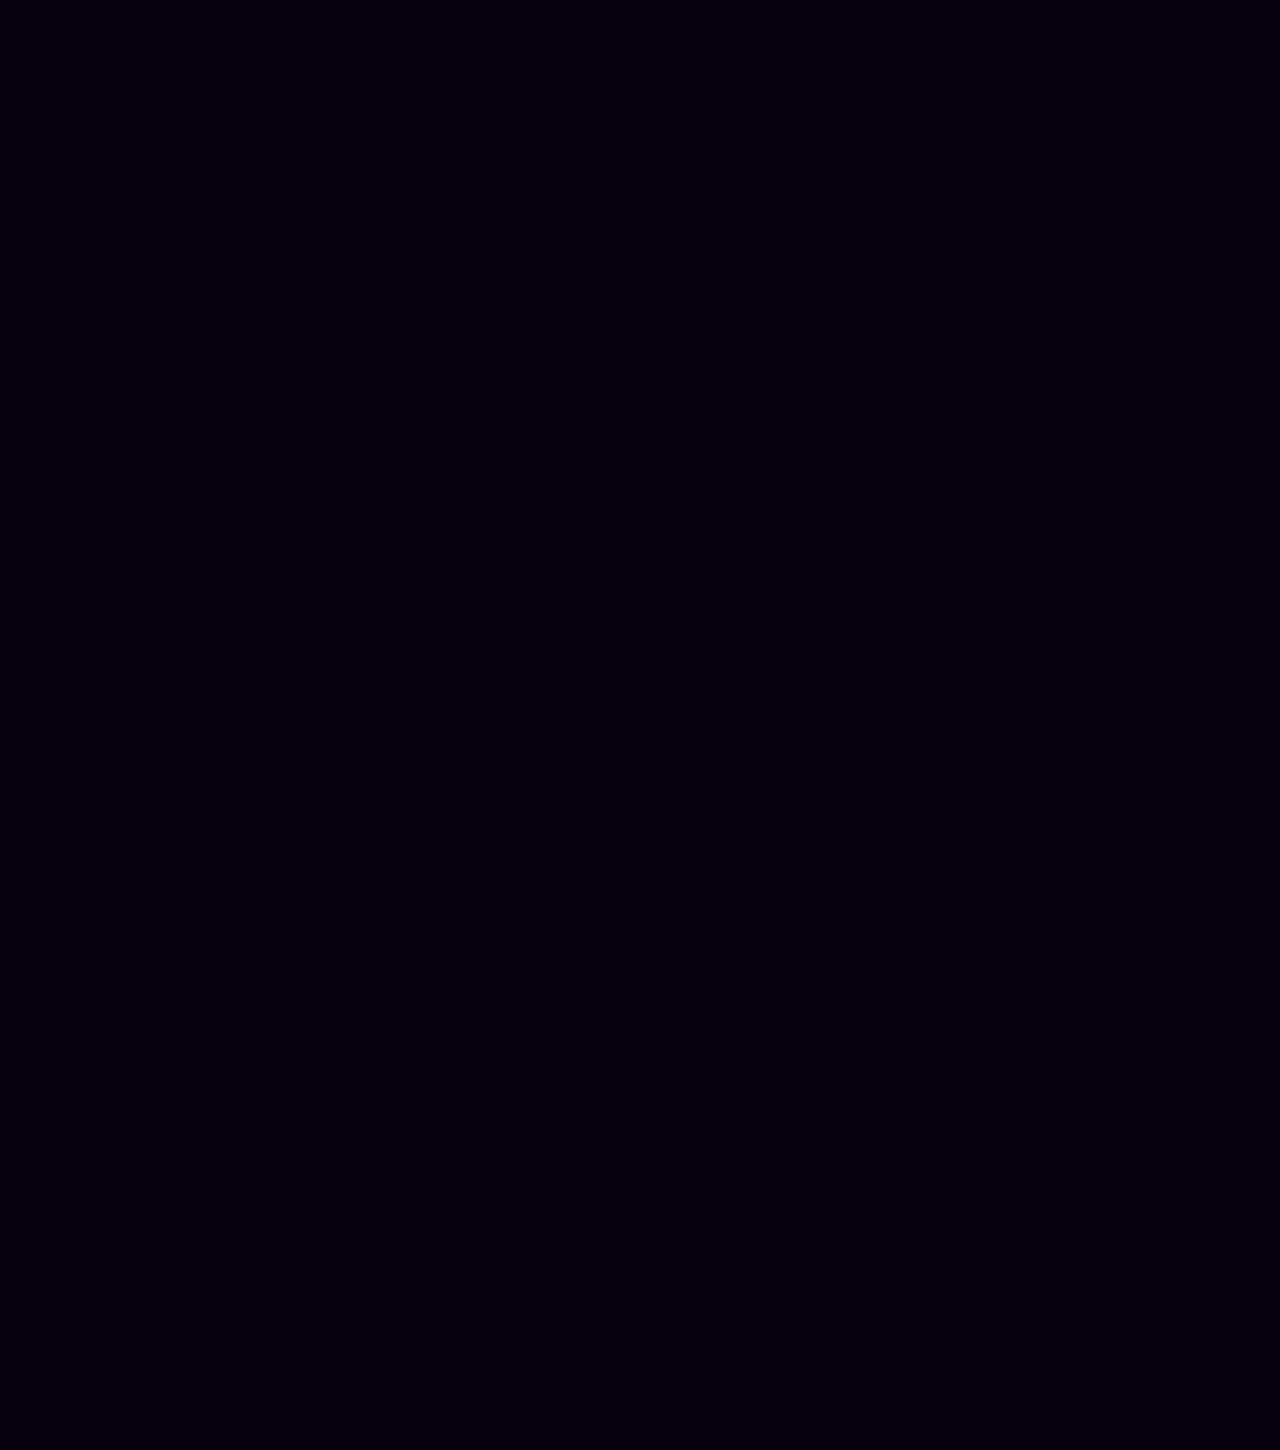
==== commit 222796dd: "first test fixes" ====
--- a/index.html
+++ b/index.html
@@ -19,9 +19,10 @@
           <nav class="nav-links">
             <a href="home.html">Dashboard</a>
             <a href="index.html">Log Workout</a>
+            <a href="coach.html">Coach</a>
+            <a href="sg-workout.html">S.G. Workout</a>
+            <a href="favorites.html">Favorites</a>
             <a href="profile.html">Profile</a>
-            <a href="favorites.html">Favorites</a>
-            <a href="coach.html">Coach</a>
           </nav>
         </div>
       </header>
--- a/styles.css
+++ b/styles.css
@@ -1,6 +1,10 @@
+@import url('https://fonts.googleapis.com/css2?family=Permanent+Marker&display=swap');
+
 :root {
   color-scheme: dark;
   font-family: Inter, system-ui, sans-serif;
+  --font-graffiti: 'Permanent Marker', cursive;
+  --glow-graffiti: 0 0 14px rgba(204, 0, 255, 0.75), 0 0 36px rgba(204, 0, 255, 0.35);
   background: #07000f;
   color: #eddeff;
 
@@ -22,6 +26,47 @@
   --success: #00ffaa;
 }
 
+/* ── Graffiti type ───────────────────────────────────────────────── */
+h1, h2, h3,
+.nav-links a,
+button,
+.step-indicator,
+legend,
+.session-card-header h3,
+.mw-card-title,
+.mw-pill-title,
+.mw-sc-label,
+.warmup-active-name,
+.account-link {
+  font-family: var(--font-graffiti);
+  letter-spacing: 0.01em;
+}
+
+h1 {
+  text-shadow: var(--glow-graffiti);
+}
+
+h2 {
+  text-shadow: 0 0 10px rgba(204, 0, 255, 0.5), 0 0 24px rgba(204, 0, 255, 0.2);
+}
+
+h3 {
+  text-shadow: 0 0 8px rgba(204, 0, 255, 0.4);
+}
+
+.nav-links a {
+  text-shadow: none;
+  letter-spacing: 0.03em;
+}
+
+.nav-links a:hover {
+  text-shadow: var(--neon-glow-sm);
+}
+
+button {
+  letter-spacing: 0.04em;
+}
+
 * {
   box-sizing: border-box;
 }
@@ -74,10 +119,10 @@
 
 .app-header h1 {
   margin: 0 0 0.5rem;
-  font-size: clamp(2rem, 3vw, 3rem);
+  font-size: clamp(1.8rem, 3vw, 2.8rem);
   color: #fff;
-  text-shadow: var(--neon-glow);
-  letter-spacing: -0.02em;
+  text-shadow: var(--glow-graffiti);
+  letter-spacing: 0.02em;
 }
 
 .app-header p {
@@ -107,8 +152,8 @@
   border-radius: 10px;
   background: rgba(204, 0, 255, 0.08);
   border: 1px solid var(--border);
-  font-weight: 600;
-  font-size: 0.9rem;
+  font-weight: 400;
+  font-size: 0.95rem;
   transition: all 0.2s ease;
 }
 
@@ -211,7 +256,7 @@
   background: var(--neon);
   color: #fff;
   font-weight: 700;
-  font-family: inherit;
+  font-family: var(--font-graffiti);
   transition: all 0.2s ease;
   box-shadow: 0 0 14px rgba(204, 0, 255, 0.45);
 }
@@ -508,10 +553,32 @@
   align-items: center;
 }
 
-.exercise-reorder {
-  display: flex;
-  flex-direction: column;
-  gap: 0.2rem;
+.drag-handle {
+  cursor: grab;
+  color: var(--text-dim);
+  font-size: 1.4rem;
+  padding: 0 0.4rem;
+  user-select: none;
+  line-height: 1;
+  flex-shrink: 0;
+}
+
+.drag-handle:active {
+  cursor: grabbing;
+}
+
+.exercise-item[draggable] {
+  cursor: default;
+}
+
+.exercise-item.dragging {
+  opacity: 0.35;
+  border-style: dashed;
+}
+
+.exercise-item.drag-over {
+  border-color: var(--border-bright);
+  background: rgba(204, 0, 255, 0.1);
 }
 
 .btn-icon {
@@ -985,6 +1052,337 @@
   gap: 0.5rem;
 }
 
+/* ── Automated Coach (coach.html) ────────────────────────────────── */
+.coach-label {
+  font-size: 0.7rem;
+  font-weight: 700;
+  letter-spacing: 0.12em;
+  text-transform: uppercase;
+  color: var(--neon);
+  margin: 0 0 0.4rem;
+  font-family: inherit;
+}
+
+.coach-home-card {
+  text-align: center;
+  padding: 2.5rem 2rem;
+}
+
+.coach-home-card h2 {
+  font-size: clamp(1.6rem, 3vw, 2.4rem);
+  margin: 0 0 0.4rem;
+  color: #fff;
+  text-shadow: var(--glow-graffiti);
+}
+
+.coach-meta {
+  color: var(--text-muted);
+  font-size: 0.88rem;
+  margin: 0 0 0.5rem;
+}
+
+.coach-preview {
+  color: var(--text-dim);
+  font-size: 0.92rem;
+  margin: 0 0 1.75rem;
+}
+
+.coach-home-actions {
+  display: flex;
+  flex-direction: column;
+  gap: 0.75rem;
+  align-items: center;
+}
+
+.coach-home-actions button {
+  width: 100%;
+  max-width: 320px;
+}
+
+.coach-choose-list {
+  display: grid;
+  gap: 0.75rem;
+  margin-top: 1rem;
+}
+
+.coach-choose-card {
+  display: flex;
+  justify-content: space-between;
+  align-items: center;
+  padding: 1rem 1.25rem;
+  background: var(--bg-surface);
+  border: 1px solid var(--border);
+  border-radius: 14px;
+  color: var(--text);
+  text-align: left;
+  transition: all 0.2s ease;
+  gap: 1rem;
+  font-family: inherit;
+  box-shadow: none;
+}
+
+.coach-choose-card:hover {
+  border-color: var(--border-bright);
+  background: rgba(204, 0, 255, 0.08);
+  box-shadow: var(--neon-glow-sm);
+  transform: translateY(-1px);
+}
+
+.coach-choose-card strong {
+  font-family: var(--font-graffiti);
+  font-size: 1.05rem;
+}
+
+.coach-choose-card span {
+  color: var(--text-muted);
+  font-size: 0.85rem;
+  flex-shrink: 0;
+}
+
+.coach-progress-wrap {
+  margin-bottom: 0.5rem;
+}
+
+.coach-progress-bar-track {
+  width: 100%;
+  height: 8px;
+  background: var(--bg-lift);
+  border-radius: 999px;
+  overflow: hidden;
+  border: 1px solid var(--border);
+  margin-bottom: 0.4rem;
+}
+
+.coach-progress-bar-fill {
+  height: 100%;
+  background: linear-gradient(90deg, var(--neon), var(--hot));
+  box-shadow: 0 0 12px rgba(204, 0, 255, 0.7);
+  transition: width 0.4s ease;
+  border-radius: 999px;
+}
+
+.coach-progress-label {
+  font-size: 0.82rem;
+  color: var(--text-muted);
+  text-align: right;
+  margin: 0;
+}
+
+.coach-exercise-name {
+  font-size: clamp(1.8rem, 4vw, 2.8rem);
+  color: #fff;
+  margin: 0 0 0.5rem;
+  text-shadow: var(--glow-graffiti);
+  line-height: 1.1;
+}
+
+.coach-target {
+  font-size: 1rem;
+  color: var(--neon);
+  font-weight: 600;
+  margin: 0 0 0.3rem;
+}
+
+.coach-last-time {
+  font-size: 0.85rem;
+  color: var(--text-muted);
+  margin: 0 0 1.5rem;
+}
+
+.coach-log-form {
+  display: grid;
+  gap: 1rem;
+  margin-bottom: 1.25rem;
+}
+
+.coach-action-row {
+  display: flex;
+  flex-direction: column;
+  gap: 0.75rem;
+}
+
+.coach-action-row button {
+  width: 100%;
+}
+
+.coach-panel {
+  margin-top: 1.25rem;
+  background: var(--bg-surface);
+  border: 1px solid var(--border-bright);
+  border-radius: 16px;
+  padding: 1.25rem;
+  animation: fadeIn 0.2s ease;
+}
+
+.coach-panel-title {
+  font-size: 0.95rem;
+  font-weight: 700;
+  color: var(--text);
+  margin: 0 0 1rem;
+}
+
+.mt-label {
+  font-size: 0.72rem;
+  font-weight: 700;
+  letter-spacing: 0.1em;
+  text-transform: uppercase;
+  color: var(--text-muted);
+  margin: 0.75rem 0 0.5rem;
+  font-family: inherit;
+}
+
+.mt-label:first-child { margin-top: 0; }
+
+.coach-alt-btn {
+  display: block;
+  width: 100%;
+  text-align: left;
+  margin-bottom: 0.4rem;
+  background: rgba(204, 0, 255, 0.08);
+  border: 1px solid var(--border);
+  color: var(--text);
+  border-radius: 10px;
+  padding: 0.6rem 0.9rem;
+  font-size: 0.9rem;
+  font-family: inherit;
+  box-shadow: none;
+  transition: all 0.15s ease;
+}
+
+.coach-alt-btn:hover {
+  background: rgba(204, 0, 255, 0.18);
+  border-color: var(--border-bright);
+  transform: none;
+  box-shadow: none;
+}
+
+.mt-footer {
+  display: flex;
+  gap: 0.75rem;
+  margin-top: 1rem;
+}
+
+.mt-footer button {
+  flex: 1;
+  padding: 0.65rem;
+  font-size: 0.85rem;
+}
+
+.coach-complete-stats {
+  font-size: 2rem;
+  font-family: var(--font-graffiti);
+  color: var(--neon);
+  text-shadow: var(--glow-graffiti);
+  margin: 0.75rem 0 1.5rem;
+}
+
+.coach-complete-of,
+.coach-complete-label {
+  font-size: 1.1rem;
+  color: var(--text-dim);
+}
+
+.coach-skipped-list {
+  display: grid;
+  gap: 0.6rem;
+  margin-bottom: 1.5rem;
+}
+
+.complete-skipped-item {
+  display: flex;
+  justify-content: space-between;
+  align-items: center;
+  gap: 1rem;
+  background: var(--bg-surface);
+  border: 1px solid rgba(255, 200, 0, 0.3);
+  border-radius: 12px;
+  padding: 0.85rem 1rem;
+}
+
+.complete-skipped-item span {
+  color: var(--text-dim);
+  font-size: 0.95rem;
+}
+
+.complete-skipped-item button {
+  flex-shrink: 0;
+  padding: 0.45rem 0.85rem;
+  font-size: 0.85rem;
+}
+
+.end-early-wrap {
+  margin-top: 2rem;
+  text-align: center;
+}
+
+.end-early-btn {
+  background: none;
+  border: none;
+  color: var(--text-muted);
+  font-size: 0.78rem;
+  font-family: inherit;
+  padding: 0.25rem 0.5rem;
+  box-shadow: none;
+  text-decoration: underline;
+  text-underline-offset: 3px;
+  cursor: pointer;
+  letter-spacing: 0.02em;
+}
+
+.end-early-btn:hover {
+  color: var(--danger);
+  background: none;
+  transform: none;
+  box-shadow: none;
+}
+
+.coach-quit-panel {
+  margin-top: 1rem;
+  background: rgba(255, 34, 102, 0.06);
+  border: 1px solid rgba(255, 34, 102, 0.3);
+  border-radius: 14px;
+  padding: 1.25rem;
+  text-align: center;
+  animation: fadeIn 0.2s ease;
+}
+
+.quit-tease {
+  font-family: var(--font-graffiti);
+  font-size: 1.3rem;
+  color: var(--danger);
+  text-shadow: 0 0 12px rgba(255, 34, 102, 0.5);
+  margin: 0 0 1rem;
+  letter-spacing: 0.02em;
+}
+
+.quit-actions {
+  display: flex;
+  gap: 0.75rem;
+  justify-content: center;
+  flex-wrap: wrap;
+}
+
+.quit-actions button {
+  flex: 1;
+  min-width: 120px;
+  max-width: 200px;
+  padding: 0.75rem;
+  font-size: 0.9rem;
+}
+
+.quit-confirm-btn {
+  background: rgba(255, 34, 102, 0.2);
+  color: var(--danger);
+  border: 1px solid rgba(255, 34, 102, 0.4);
+  box-shadow: none;
+}
+
+.quit-confirm-btn:hover {
+  background: rgba(255, 34, 102, 0.35);
+  box-shadow: 0 0 12px rgba(255, 34, 102, 0.4);
+  transform: none;
+}
+
 .summary-stats p {
   margin: 0;
   color: var(--text);
@@ -1144,7 +1542,7 @@
 
 .mw-card {
   position: relative;
-  width: 216px;
+  width: 260px;
   padding: 2.4rem 1.1rem 1.25rem;
   background: rgba(12, 0, 25, 0.96);
   backdrop-filter: blur(20px);
@@ -1268,6 +1666,65 @@
   box-shadow: var(--neon-glow);
 }
 
+/* ── Music widget SoundCloud section ────────────────────────────── */
+.mw-sc-section {
+  margin-top: 1rem;
+  border-top: 1px solid var(--border);
+  padding-top: 0.85rem;
+}
+
+.mw-sc-label {
+  font-size: 0.68rem;
+  font-weight: 700;
+  letter-spacing: 0.08em;
+  text-transform: uppercase;
+  color: var(--text-muted);
+  margin: 0 0 0.55rem;
+}
+
+.mw-sc-input-row {
+  display: flex;
+  gap: 0.4rem;
+}
+
+.mw-sc-url {
+  flex: 1;
+  min-width: 0;
+  padding: 0.45rem 0.65rem;
+  font-size: 0.75rem;
+  background: var(--bg-lift);
+  border: 1px solid var(--border);
+  border-radius: 10px;
+  color: var(--text);
+  outline: none;
+  font-family: inherit;
+}
+
+.mw-sc-url:focus {
+  border-color: var(--border-bright);
+  box-shadow: 0 0 0 2px rgba(204, 0, 255, 0.18);
+}
+
+.mw-sc-load-btn {
+  flex-shrink: 0;
+  padding: 0.45rem 0.7rem;
+  font-size: 0.75rem;
+  font-weight: 700;
+  background: var(--neon);
+  color: #fff;
+  border: none;
+  border-radius: 10px;
+  cursor: pointer;
+  transition: background 0.15s;
+  box-shadow: none;
+}
+
+.mw-sc-load-btn:hover {
+  background: #d900ff;
+  transform: none;
+  box-shadow: none;
+}
+
 /* ── Warmup modal ────────────────────────────────────────────────── */
 .warmup-modal-content {
   max-width: 580px;
@@ -1380,6 +1837,67 @@
   gap: 0.6rem;
 }
 
+/* ── 7-Day Progression list ──────────────────────────────────────── */
+.prog-list {
+  list-style: none;
+  padding: 0;
+  margin: 0;
+  display: grid;
+  gap: 0.55rem;
+}
+
+.prog-item {
+  display: flex;
+  justify-content: space-between;
+  align-items: center;
+  gap: 1rem;
+  font-size: 0.95rem;
+}
+
+.prog-name {
+  color: var(--text);
+  font-weight: 600;
+  font-family: var(--font-graffiti);
+  font-size: 1rem;
+}
+
+.prog-weight {
+  color: #ffd700;
+  font-weight: 700;
+  text-shadow: 0 0 8px rgba(255, 215, 0, 0.5);
+  white-space: nowrap;
+}
+
+.prog-up {
+  color: #39ff14;
+  font-weight: 700;
+  text-shadow: 0 0 8px rgba(57, 255, 20, 0.4);
+  white-space: nowrap;
+}
+
+.prog-new {
+  color: var(--text-muted);
+  font-weight: 600;
+  white-space: nowrap;
+}
+
+.prog-down {
+  color: var(--danger);
+  font-weight: 600;
+  white-space: nowrap;
+}
+
+/* ── Coach complete message ──────────────────────────────────────── */
+.coach-complete-message {
+  font-family: var(--font-graffiti);
+  color: var(--neon);
+  text-shadow: var(--neon-glow-sm);
+  font-size: 1.15rem;
+  margin: 0.75rem 0 1.25rem;
+  text-align: center;
+  letter-spacing: 0.02em;
+}
+
 .warmup-steps-list li {
   color: var(--text);
   font-size: 1rem;
@@ -1387,47 +1905,13 @@
 }
 
 /* ── App overview ────────────────────────────────────────────────── */
-.overview-steps {
-  display: flex;
-  align-items: center;
-  gap: 0.5rem;
-  flex-wrap: wrap;
-}
-
-.overview-step {
-  display: inline-flex;
-  align-items: center;
-  gap: 0.35rem;
-  padding: 0.35rem 0.75rem;
-  border-radius: 999px;
-  background: rgba(204, 0, 255, 0.1);
-  border: 1px solid var(--border);
-  color: var(--text-dim);
-  text-decoration: none;
-  font-weight: 600;
-  font-size: 0.85rem;
-  transition: all 0.2s ease;
-}
-
-.overview-step:hover {
-  border-color: var(--border-bright);
-  color: #fff;
-  box-shadow: var(--neon-glow-sm);
-  background: rgba(204, 0, 255, 0.2);
-}
-
-.overview-arrow {
-  color: var(--text-muted);
-  font-size: 0.85rem;
-}
-
 .overview-stats {
   display: flex;
   gap: 1.25rem;
   flex-wrap: wrap;
-  margin-top: 0.85rem;
-  padding-top: 0.75rem;
-  border-top: 1px solid var(--border);
+  margin-bottom: 1.25rem;
+  padding-bottom: 1rem;
+  border-bottom: 1px solid var(--border);
   font-size: 0.82rem;
   font-weight: 600;
   color: var(--text-muted);
@@ -1436,6 +1920,48 @@
 .overview-stats span {
   color: var(--neon);
   font-size: 0.82rem;
+}
+
+.overview-grid {
+  display: grid;
+  grid-template-columns: repeat(auto-fit, minmax(min(220px, 100%), 1fr));
+  gap: 1rem;
+}
+
+.overview-card {
+  display: block;
+  text-decoration: none;
+  background: var(--bg-surface);
+  border: 1px solid var(--border);
+  border-radius: 16px;
+  padding: 1.25rem;
+  transition: all 0.2s ease;
+}
+
+.overview-card:hover {
+  border-color: var(--border-bright);
+  background: rgba(204, 0, 255, 0.08);
+  box-shadow: var(--neon-glow-sm);
+  transform: translateY(-2px);
+}
+
+.overview-card-icon {
+  font-size: 1.75rem;
+  margin-bottom: 0.6rem;
+  line-height: 1;
+}
+
+.overview-card h3 {
+  margin: 0 0 0.5rem;
+  font-size: 1.1rem;
+  color: #fff;
+}
+
+.overview-card p {
+  margin: 0;
+  font-size: 0.85rem;
+  color: var(--text-dim);
+  line-height: 1.55;
 }
 
 /* ── Modal ───────────────────────────────────────────────────────── */
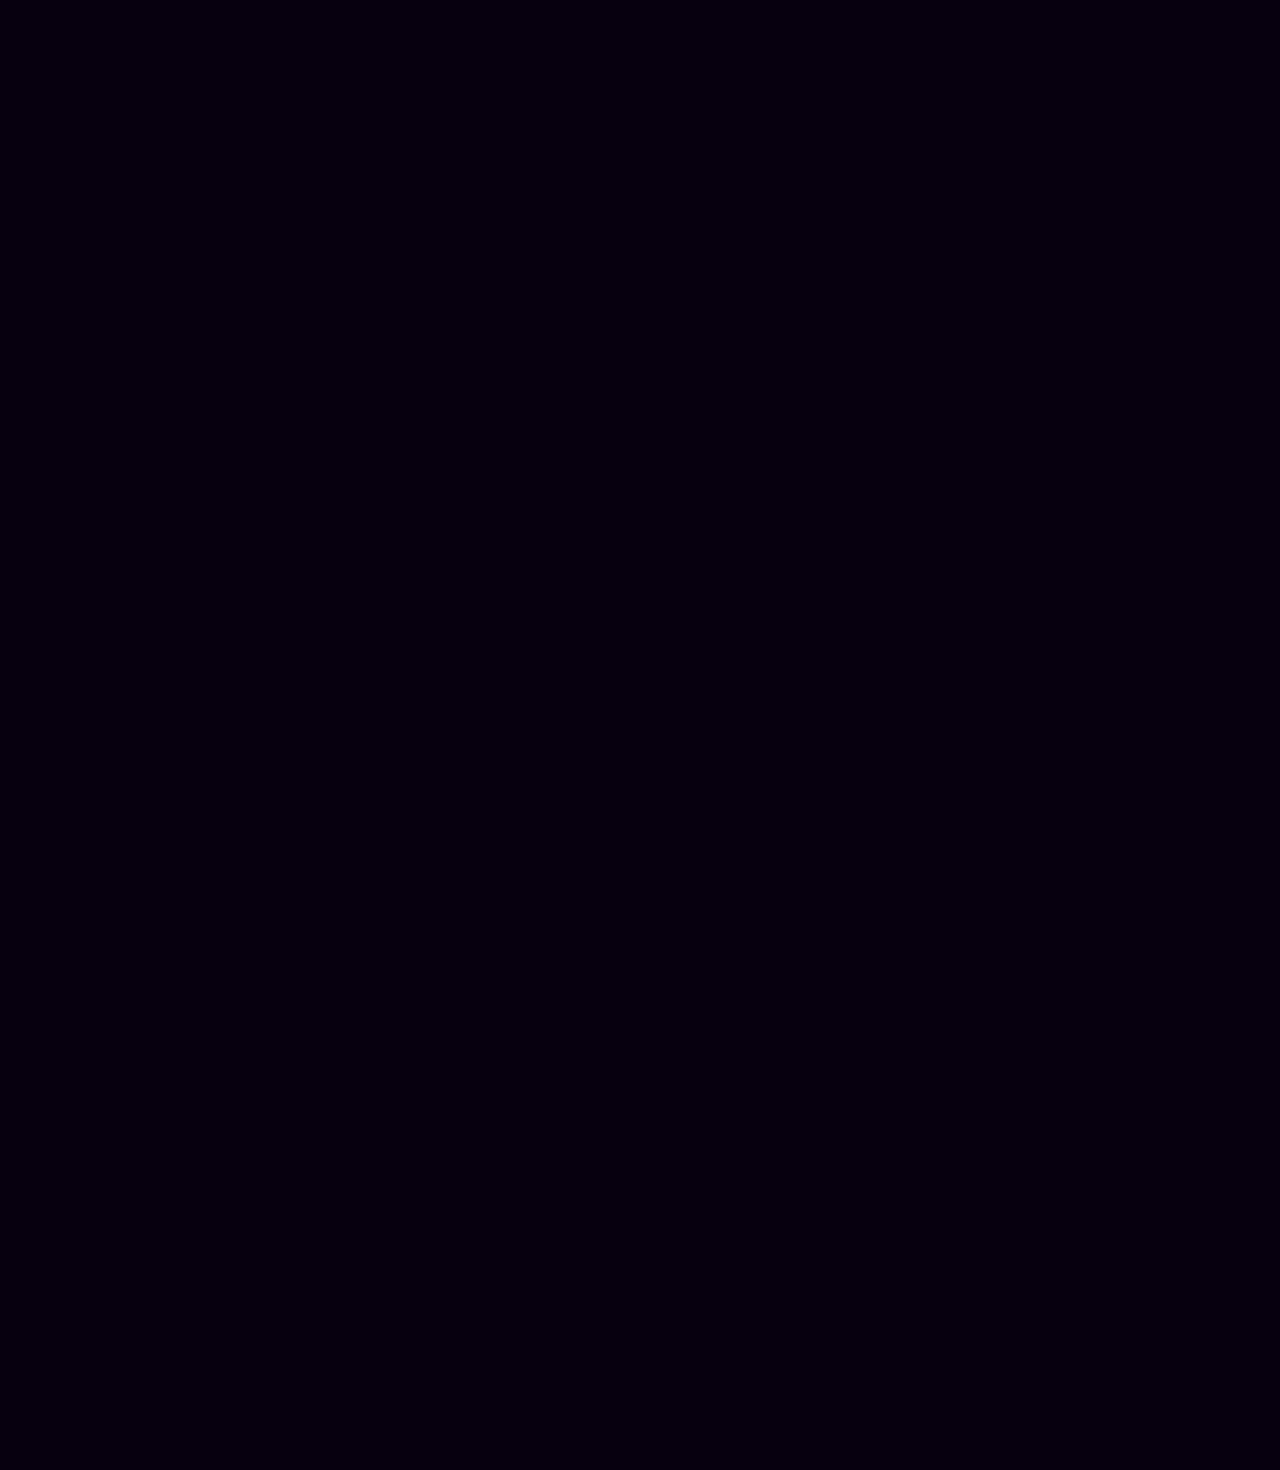
==== commit 121c3300: "boi" ====
--- a/index.html
+++ b/index.html
@@ -58,15 +58,8 @@
               Sets
               <input type="number" id="exercise-sets" min="1" value="3" required />
             </label>
-            <label>
-              Reps
-              <input type="number" id="exercise-reps" min="1" value="8" required />
-            </label>
-            <label>
-              Weight
-              <input type="number" id="exercise-weight" min="0" value="100" required />
-            </label>
           </div>
+          <div id="sets-detail-list" class="sets-detail-list"></div>
           <p class="rep-hint">Only count reps completed through your full range of motion.</p>
           <label>
             Notes
--- a/styles.css
+++ b/styles.css
@@ -557,14 +557,21 @@
   cursor: grab;
   color: var(--text-dim);
   font-size: 1.4rem;
-  padding: 0 0.4rem;
+  padding: 0.25rem 0.6rem;
   user-select: none;
   line-height: 1;
   flex-shrink: 0;
+  touch-action: none;
+  min-width: 2.5rem;
+  min-height: 2.5rem;
+  display: flex;
+  align-items: center;
+  justify-content: center;
 }
 
 .drag-handle:active {
   cursor: grabbing;
+  color: var(--neon);
 }
 
 .exercise-item[draggable] {
@@ -1310,6 +1317,13 @@
   font-size: 0.85rem;
 }
 
+.view-skipped-btn {
+  width: 100%;
+  margin-top: 1rem;
+  font-size: 0.9rem;
+  opacity: 0.85;
+}
+
 .end-early-wrap {
   margin-top: 2rem;
   text-align: center;
@@ -1383,6 +1397,33 @@
   transform: none;
 }
 
+/* ── Per-set rows ────────────────────────────────────────────────── */
+.sets-detail-list {
+  display: grid;
+  gap: 0.5rem;
+}
+
+.set-row {
+  display: grid;
+  grid-template-columns: auto 1fr 1fr;
+  align-items: center;
+  gap: 0.5rem;
+}
+
+.set-label {
+  font-size: 0.8rem;
+  color: var(--text-muted);
+  white-space: nowrap;
+  min-width: 3rem;
+}
+
+.set-row input[type="number"] {
+  padding: 0.35rem 0.5rem;
+  font-size: 0.9rem;
+  width: 100%;
+}
+
+/* ── Summary stats ───────────────────────────────────────────────── */
 .summary-stats p {
   margin: 0;
   color: var(--text);
@@ -1837,6 +1878,55 @@
   gap: 0.6rem;
 }
 
+/* ── Favorites page card actions ─────────────────────────────────── */
+.fav-card-actions {
+  display: flex;
+  align-items: center;
+  gap: 0.5rem;
+  flex-shrink: 0;
+}
+
+.fav-rename-btn {
+  font-size: 0.8rem;
+  padding: 0.35rem 0.7rem;
+  background: transparent;
+  border: 1px solid var(--border);
+  color: var(--text-dim);
+  border-radius: 10px;
+  cursor: pointer;
+  font-family: var(--font-graffiti);
+  transition: all 0.15s ease;
+  box-shadow: none;
+}
+
+.fav-rename-btn:hover {
+  border-color: var(--border-bright);
+  color: var(--text);
+  background: rgba(204, 0, 255, 0.08);
+  transform: none;
+  box-shadow: none;
+}
+
+.fav-delete-btn {
+  font-size: 0.8rem;
+  padding: 0.35rem 0.7rem;
+  background: transparent;
+  border: 1px solid rgba(255, 34, 102, 0.3);
+  color: var(--danger);
+  border-radius: 10px;
+  cursor: pointer;
+  font-family: var(--font-graffiti);
+  transition: all 0.15s ease;
+  box-shadow: none;
+}
+
+.fav-delete-btn:hover {
+  background: rgba(255, 34, 102, 0.12);
+  border-color: var(--danger);
+  transform: none;
+  box-shadow: none;
+}
+
 /* ── 7-Day Progression list ──────────────────────────────────────── */
 .prog-list {
   list-style: none;
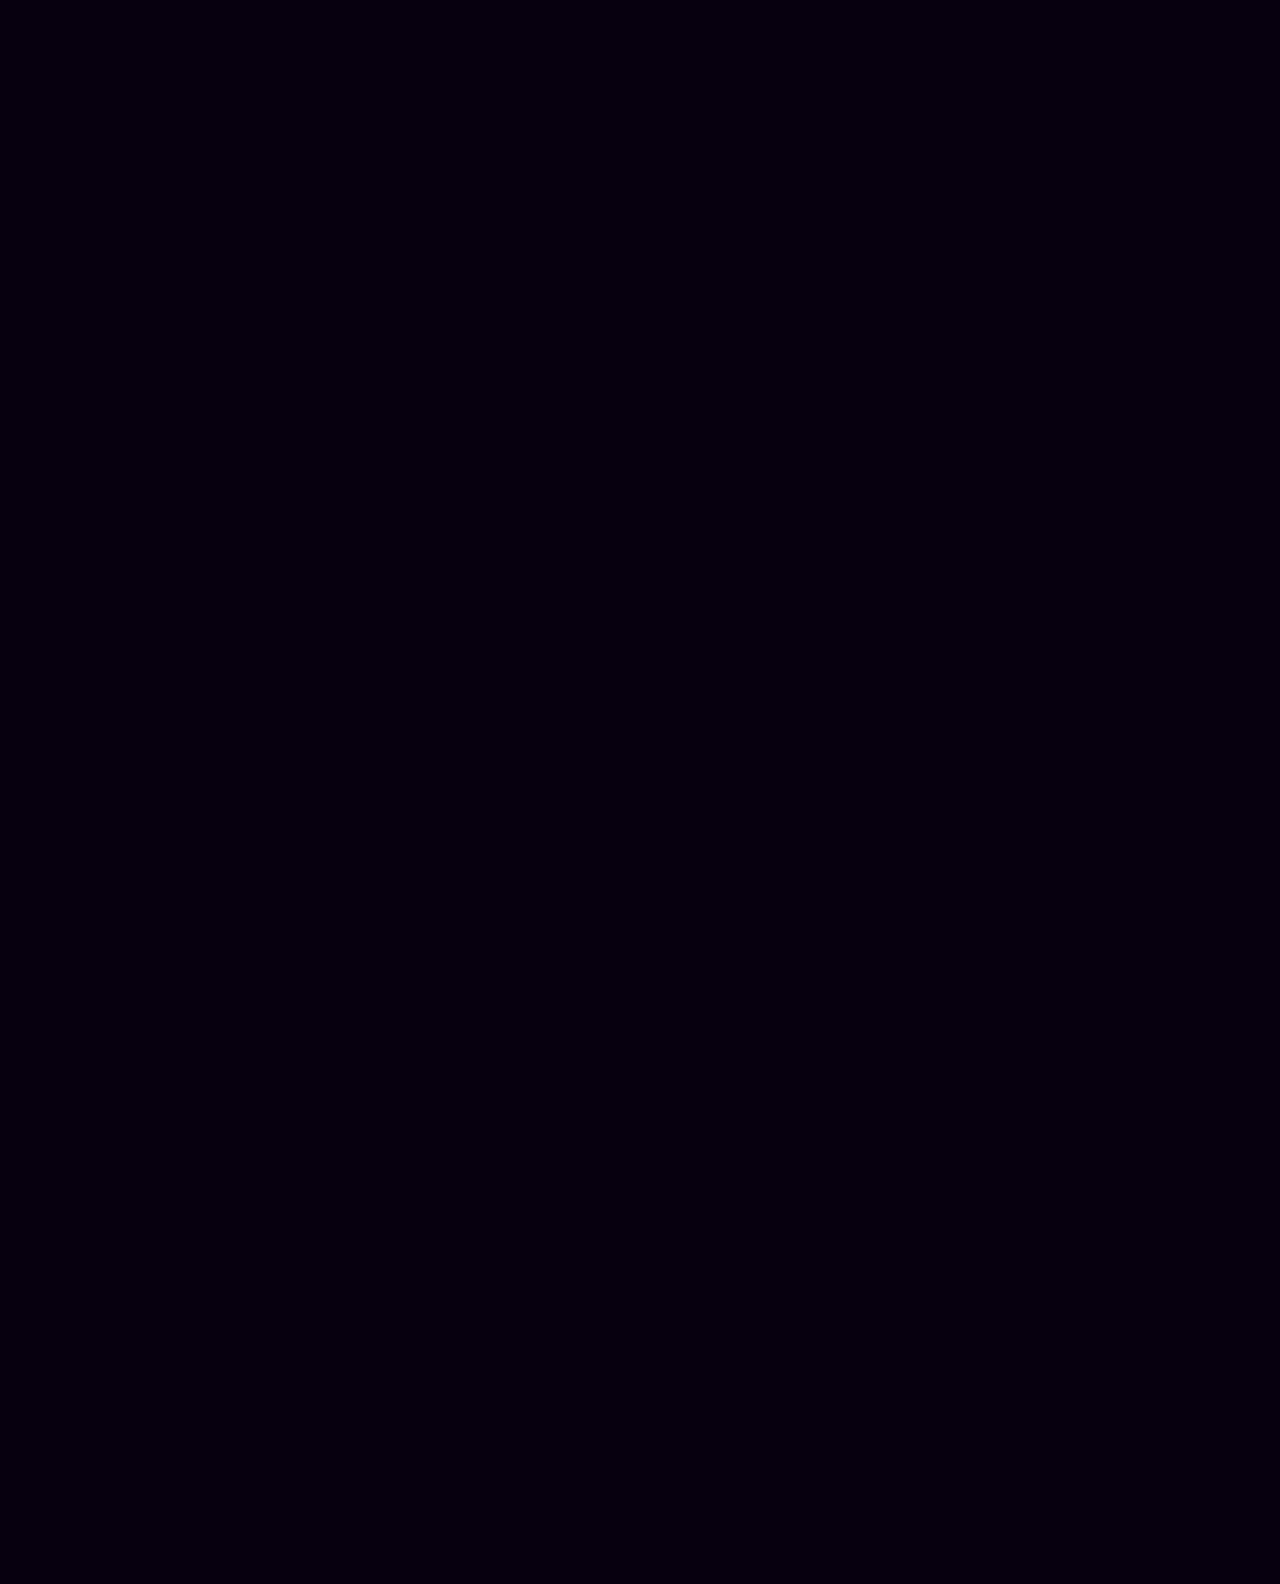
==== commit 89ee6bea: "boom" ====
--- a/index.html
+++ b/index.html
@@ -2,25 +2,29 @@
 <html lang="en">
   <head>
     <meta charset="UTF-8" />
-    <meta name="viewport" content="width=device-width, initial-scale=1.0" />
-    <title>Strength Tracker</title>
+    <meta name="viewport" content="width=device-width, initial-scale=1.0, viewport-fit=cover" />
+    <title>Constantia</title>
     <link rel="stylesheet" href="styles.css" />
+    <script src="theme.js"></script>
     <style>body { visibility: hidden; }</style>
     <script type="module" src="auth-guard.js"></script>
-  </head>
+    <link rel="icon" href="logo.png" />
+  <link rel="apple-touch-icon" href="logo.png" />
+  <link rel="manifest" href="manifest.json" />
+</head>
   <body>
     <main class="app-shell">
       <header class="app-header">
         <div class="header-top">
           <div>
-            <h1>Strength Tracker</h1>
-            <p>Log workouts, track sets, reps, and weights.</p>
+            <h1>Constantia</h1>
+            <p>Build and save your workout sessions.</p>
           </div>
           <nav class="nav-links">
             <a href="home.html">Dashboard</a>
             <a href="index.html">Log Workout</a>
             <a href="coach.html">Coach</a>
-            <a href="sg-workout.html">S.G. Workout</a>
+            <a href="sg-workout.html">Notebook</a>
             <a href="favorites.html">Favorites</a>
             <a href="profile.html">Profile</a>
           </nav>
@@ -28,14 +32,14 @@
       </header>
 
       <section class="workout-form-card">
-        <h2>Build Workout</h2>
+        <h2>Add Exercise</h2>
         <form id="exercise-form">
           <label>
-            Workout Name
+            Session Name
             <input
               type="text"
               id="workout-name"
-              placeholder="Upper Body Push"
+              placeholder="e.g. Upper Body Push"
               autocomplete="off"
               required
             />
@@ -60,14 +64,14 @@
             </label>
           </div>
           <div id="sets-detail-list" class="sets-detail-list"></div>
-          <p class="rep-hint">Only count reps completed through your full range of motion.</p>
+          <p class="rep-hint">Only count reps you completed with full, clean range of motion.</p>
           <label>
             Notes
             <textarea id="exercise-notes" rows="3"></textarea>
           </label>
           <label class="favorite-checkbox">
             <input type="checkbox" id="workout-favorite" />
-            Favorite this workout session
+            ⭐ Star this session (makes it available in Coach &amp; Notebook)
           </label>
           <button type="submit">Add Exercise</button>
         </form>
@@ -75,24 +79,24 @@
 
       <section class="current-workout-card">
         <div class="log-header">
-          <h2>Current Workout</h2>
+          <h2>This Session</h2>
           <div class="session-actions">
-            <button type="button" id="save-workout-session">Save Workout Session</button>
-            <button type="button" id="clear-current-workout">Clear Current Workout</button>
+            <button type="button" id="save-workout-session">Save Session</button>
+            <button type="button" id="clear-current-workout">Discard</button>
           </div>
         </div>
         <div id="current-workout-list" class="workout-list">
-          <p class="empty-state">Add exercises to build a workout session.</p>
+          <p class="empty-state">No exercises yet — add one above to get started.</p>
         </div>
       </section>
 
       <section class="log-card">
         <div class="log-header">
-          <h2>Workout Log</h2>
-          <button id="clear-log">Clear Log</button>
+          <h2>Past Sessions</h2>
+          <button id="clear-log">Clear All</button>
         </div>
         <div id="workout-list" class="workout-list">
-          <p class="empty-state">No exercises logged yet.</p>
+          <p class="empty-state">No sessions saved yet — save your first workout above.</p>
         </div>
       </section>
     </main>
@@ -104,7 +108,7 @@
           <h2>Warmup</h2>
           <button type="button" id="warmup-skip-x" class="close-btn">&times;</button>
         </div>
-        <p class="warmup-subtitle">Pick a warmup before your first set, or skip.</p>
+        <p class="warmup-subtitle">Get your body ready before you start. Pick one or skip if you're already warm.</p>
 
         <div id="warmup-select-view">
           <div id="warmup-preferred-section" class="hidden">
@@ -119,7 +123,7 @@
         <div id="warmup-active-view" class="hidden">
           <p class="warmup-active-name" id="warmup-active-name"></p>
           <ol class="warmup-steps-list" id="warmup-steps-list"></ol>
-          <button type="button" id="warmup-done">Done — Start Workout</button>
+          <button type="button" id="warmup-done">Done — Let's Lift</button>
         </div>
       </div>
     </div>
--- a/styles.css
+++ b/styles.css
@@ -1,12 +1,12 @@
-@import url('https://fonts.googleapis.com/css2?family=Permanent+Marker&display=swap');
+@import url('https://fonts.googleapis.com/css2?family=Permanent+Marker&family=Rock+Salt&display=swap');
 
 :root {
   color-scheme: dark;
-  font-family: Inter, system-ui, sans-serif;
-  --font-graffiti: 'Permanent Marker', cursive;
+  font-family: 'Permanent Marker', cursive;
+  --font-graffiti: 'Rock Salt', cursive;
   --glow-graffiti: 0 0 14px rgba(204, 0, 255, 0.75), 0 0 36px rgba(204, 0, 255, 0.35);
-  background: #07000f;
-  color: #eddeff;
+  background: var(--bg);
+  color: var(--text);
 
   --neon: #cc00ff;
   --neon-dim: rgba(204, 0, 255, 0.55);
@@ -24,6 +24,14 @@
   --text-muted: #5a3575;
   --danger: #ff2266;
   --success: #00ffaa;
+
+  /* theme-adaptive helpers */
+  --text-heading: #ffffff;
+  --glow-h2: 0 0 10px rgba(204, 0, 255, 0.5), 0 0 24px rgba(204, 0, 255, 0.2);
+  --glow-h3: 0 0 8px rgba(204, 0, 255, 0.4);
+  --shadow-card: 0 8px 32px rgba(0, 0, 0, 0.5);
+  --bg-modal: rgba(0, 0, 0, 0.75);
+  --google-btn-bg: #1a1a2e;
 }
 
 /* ── Graffiti type ───────────────────────────────────────────────── */
@@ -39,6 +47,8 @@
 .warmup-active-name,
 .account-link {
   font-family: var(--font-graffiti);
+  font-weight: 700;
+  font-weight: 700;
   letter-spacing: 0.01em;
 }
 
@@ -47,11 +57,11 @@
 }
 
 h2 {
-  text-shadow: 0 0 10px rgba(204, 0, 255, 0.5), 0 0 24px rgba(204, 0, 255, 0.2);
+  text-shadow: var(--glow-h2);
 }
 
 h3 {
-  text-shadow: 0 0 8px rgba(204, 0, 255, 0.4);
+  text-shadow: var(--glow-h3);
 }
 
 .nav-links a {
@@ -77,7 +87,7 @@
 
 body {
   margin: 0;
-  min-height: 100vh;
+  min-height: 100dvh; /* dvh accounts for Safari's collapsible address bar */
   overflow-x: hidden;
   width: 100%;
   background: var(--bg);
@@ -87,7 +97,11 @@
 .app-shell {
   max-width: 960px;
   margin: 0 auto;
-  padding: 0 1rem 4rem;
+  /* Safe area insets for iPhone notch + home bar */
+  padding: 0
+    max(1rem, env(safe-area-inset-right))
+    max(4rem, calc(2rem + env(safe-area-inset-bottom)))
+    max(1rem, env(safe-area-inset-left));
   min-width: 0;
 }
 
@@ -120,7 +134,7 @@
 .app-header h1 {
   margin: 0 0 0.5rem;
   font-size: clamp(1.8rem, 3vw, 2.8rem);
-  color: #fff;
+  color: var(--text-heading);
   text-shadow: var(--glow-graffiti);
   letter-spacing: 0.02em;
 }
@@ -158,7 +172,7 @@
 }
 
 .nav-links a:hover {
-  color: #fff;
+  color: var(--text-heading);
   background: rgba(204, 0, 255, 0.2);
   border-color: var(--border-bright);
   text-shadow: var(--neon-glow-sm);
@@ -193,7 +207,7 @@
   margin-top: 1.5rem;
   border-radius: 20px;
   padding: 1.5rem;
-  box-shadow: 0 8px 32px rgba(0, 0, 0, 0.5);
+  box-shadow: var(--shadow-card);
 }
 
 .workout-form-card h2,
@@ -257,6 +271,7 @@
   color: #fff;
   font-weight: 700;
   font-family: var(--font-graffiti);
+  font-weight: 700;
   transition: all 0.2s ease;
   box-shadow: 0 0 14px rgba(204, 0, 255, 0.45);
 }
@@ -313,7 +328,7 @@
 }
 
 .google-button {
-  background: #1a1a2e;
+  background: var(--google-btn-bg);
   color: var(--text);
   border: 1px solid var(--border);
   border-radius: 14px;
@@ -361,8 +376,11 @@
 }
 
 textarea {
+  resize: vertical;
+}
+
+#edit-warmup-steps {
   min-height: 120px;
-  resize: vertical;
 }
 
 label {
@@ -439,7 +457,7 @@
 .suggestion-item:hover,
 .suggestion-item.active {
   background: rgba(204, 0, 255, 0.15);
-  color: #fff;
+  color: var(--text-heading);
 }
 
 /* ── Misc form ───────────────────────────────────────────────────── */
@@ -912,8 +930,7 @@
   border-radius: 16px;
   padding: 1.5rem;
   text-align: center;
-  cursor: pointer;
-  transition: all 0.2s ease;
+  transition: border-color 0.2s ease, background 0.2s ease;
   display: flex;
   flex-direction: column;
   gap: 1rem;
@@ -921,8 +938,17 @@
 
 .coach-workout-card:hover {
   border-color: var(--border-bright);
-  box-shadow: var(--neon-glow);
-  background: rgba(204, 0, 255, 0.06);
+  background: rgba(204, 0, 255, 0.04);
+}
+
+.workout-card-actions {
+  display: flex;
+  gap: 0.5rem;
+  justify-content: center;
+}
+
+.workout-card-actions button {
+  flex: 1;
 }
 
 .coach-workout-card h3 {
@@ -1011,6 +1037,11 @@
   font-size: 0.9rem;
 }
 
+.ex-recent-log {
+  color: var(--success) !important;
+  font-weight: 600;
+}
+
 .exercise-selection-item .status {
   font-weight: 600;
   color: var(--success);
@@ -1078,7 +1109,7 @@
 .coach-home-card h2 {
   font-size: clamp(1.6rem, 3vw, 2.4rem);
   margin: 0 0 0.4rem;
-  color: #fff;
+  color: var(--text-heading);
   text-shadow: var(--glow-graffiti);
 }
 
@@ -1122,27 +1153,37 @@
   border-radius: 14px;
   color: var(--text);
   text-align: left;
-  transition: all 0.2s ease;
+  transition: border-color 0.2s ease, background 0.2s ease;
   gap: 1rem;
-  font-family: inherit;
-  box-shadow: none;
+  flex-wrap: wrap;
 }
 
 .coach-choose-card:hover {
   border-color: var(--border-bright);
-  background: rgba(204, 0, 255, 0.08);
-  box-shadow: var(--neon-glow-sm);
-  transform: translateY(-1px);
+  background: rgba(204, 0, 255, 0.06);
 }
 
 .coach-choose-card strong {
   font-family: var(--font-graffiti);
+  font-weight: 700;
   font-size: 1.05rem;
+  display: block;
 }
 
 .coach-choose-card span {
   color: var(--text-muted);
   font-size: 0.85rem;
+  display: block;
+}
+
+.choose-card-info {
+  flex: 1;
+  min-width: 0;
+}
+
+.choose-card-actions {
+  display: flex;
+  gap: 0.5rem;
   flex-shrink: 0;
 }
 
@@ -1177,7 +1218,7 @@
 
 .coach-exercise-name {
   font-size: clamp(1.8rem, 4vw, 2.8rem);
-  color: #fff;
+  color: var(--text-heading);
   margin: 0 0 0.5rem;
   text-shadow: var(--glow-graffiti);
   line-height: 1.1;
@@ -1278,6 +1319,7 @@
 .coach-complete-stats {
   font-size: 2rem;
   font-family: var(--font-graffiti);
+  font-weight: 700;
   color: var(--neon);
   text-shadow: var(--glow-graffiti);
   margin: 0.75rem 0 1.5rem;
@@ -1320,6 +1362,13 @@
 .view-skipped-btn {
   width: 100%;
   margin-top: 1rem;
+  font-size: 0.9rem;
+  opacity: 0.85;
+}
+
+#undo-last-btn {
+  width: 100%;
+  margin-top: 0.5rem;
   font-size: 0.9rem;
   opacity: 0.85;
 }
@@ -1362,6 +1411,7 @@
 
 .quit-tease {
   font-family: var(--font-graffiti);
+  font-weight: 700;
   font-size: 1.3rem;
   color: var(--danger);
   text-shadow: 0 0 12px rgba(255, 34, 102, 0.5);
@@ -1394,6 +1444,18 @@
 .quit-confirm-btn:hover {
   background: rgba(255, 34, 102, 0.35);
   box-shadow: 0 0 12px rgba(255, 34, 102, 0.4);
+  transform: none;
+}
+
+.quit-discard-btn {
+  background: rgba(255, 140, 0, 0.15);
+  color: var(--warning, #ff8c00);
+  border: 1px solid rgba(255, 140, 0, 0.35);
+  box-shadow: none;
+}
+
+.quit-discard-btn:hover {
+  background: rgba(255, 140, 0, 0.3);
   transform: none;
 }
 
@@ -1895,6 +1957,7 @@
   border-radius: 10px;
   cursor: pointer;
   font-family: var(--font-graffiti);
+  font-weight: 700;
   transition: all 0.15s ease;
   box-shadow: none;
 }
@@ -1916,6 +1979,7 @@
   border-radius: 10px;
   cursor: pointer;
   font-family: var(--font-graffiti);
+  font-weight: 700;
   transition: all 0.15s ease;
   box-shadow: none;
 }
@@ -1925,6 +1989,323 @@
   border-color: var(--danger);
   transform: none;
   box-shadow: none;
+}
+
+/* ── Notebook exercise inline edit ───────────────────────────────── */
+.ex-select-actions {
+  display: flex;
+  gap: 0.4rem;
+  align-items: center;
+  flex-shrink: 0;
+}
+
+.ex-inline-edit {
+  margin-top: 0.6rem;
+  padding-top: 0.6rem;
+  border-top: 1px solid var(--border);
+  display: grid;
+  grid-template-columns: 1fr auto auto auto;
+  gap: 0.5rem;
+  align-items: end;
+  animation: fadeIn 0.15s ease;
+}
+
+.ex-edit-name-wrap {
+  grid-column: 1 / -1;
+  position: relative;
+}
+
+.ex-edit-name-wrap .ex-edit-name {
+  width: 100%;
+  padding: 0.4rem 0.6rem;
+  font-size: 0.9rem;
+  box-sizing: border-box;
+}
+
+.ex-inline-edit .ex-edit-name {
+  grid-column: 1 / -1;
+  padding: 0.4rem 0.6rem;
+  font-size: 0.9rem;
+}
+
+.ex-inline-edit label {
+  font-size: 0.75rem;
+  color: var(--text-muted);
+  display: flex;
+  flex-direction: column;
+  gap: 0.2rem;
+}
+
+.ex-inline-edit label input {
+  width: 5rem;
+  padding: 0.35rem 0.5rem;
+  font-size: 0.85rem;
+  text-align: center;
+}
+
+.ex-inline-edit-actions {
+  grid-column: 1 / -1;
+  display: flex;
+  gap: 0.5rem;
+}
+
+/* ── Favorites edit panel ────────────────────────────────────────── */
+.fav-edit-panel {
+  margin-top: 1rem;
+  padding-top: 1rem;
+  border-top: 1px solid var(--border);
+  display: grid;
+  gap: 0.75rem;
+  animation: fadeIn 0.15s ease;
+}
+
+.fav-edit-exercises {
+  display: grid;
+  gap: 0.75rem;
+}
+
+/* Each exercise is its own form-card */
+.fav-edit-row {
+  background: var(--bg-lift);
+  border: 1px solid var(--border);
+  border-radius: 14px;
+  padding: 1rem;
+  display: flex;
+  flex-direction: column;
+  gap: 0.9rem;
+  transition: border-color 0.15s, box-shadow 0.15s;
+}
+
+.fav-edit-row.dragging {
+  opacity: 0.35;
+  border-style: dashed;
+}
+
+.fav-edit-row.drag-over {
+  border-color: var(--neon);
+  box-shadow: 0 0 0 2px rgba(204, 0, 255, 0.25);
+}
+
+.fav-edit-row-header {
+  display: flex;
+  align-items: center;
+  gap: 0.5rem;
+}
+
+.fav-drag-handle {
+  cursor: grab;
+  color: var(--text-dim);
+  font-size: 1.1rem;
+  padding: 0.2rem 0.35rem;
+  user-select: none;
+  touch-action: none;
+  flex-shrink: 0;
+  min-width: 2rem;
+  min-height: 2rem;
+  display: flex;
+  align-items: center;
+  justify-content: center;
+}
+
+.fav-drag-handle:active {
+  cursor: grabbing;
+  color: var(--neon);
+}
+
+.fav-edit-name {
+  flex: 1;
+  font-size: 0.95rem;
+  padding: 0.45rem 0.65rem;
+}
+
+.fav-delete-ex-btn {
+  background: transparent;
+  border: 1px solid rgba(255, 34, 102, 0.3);
+  color: var(--danger);
+  border-radius: 8px;
+  padding: 0.3rem 0.6rem;
+  cursor: pointer;
+  font-size: 0.8rem;
+  line-height: 1;
+  flex-shrink: 0;
+  transition: background 0.15s;
+  box-shadow: none;
+}
+
+.fav-delete-ex-btn:hover {
+  background: rgba(255, 34, 102, 0.15);
+  transform: none;
+  box-shadow: none;
+}
+
+.fav-edit-row-body {
+  display: grid;
+  gap: 0.75rem;
+}
+
+.fav-edit-notes {
+  width: 100%;
+  resize: vertical;
+}
+
+.fav-edit-footer {
+  display: flex;
+  align-items: center;
+  justify-content: space-between;
+  flex-wrap: wrap;
+  gap: 0.5rem;
+}
+
+.fav-edit-actions {
+  display: flex;
+  gap: 0.5rem;
+}
+
+/* ── Workout timer ───────────────────────────────────────────────── */
+#workout-timer-widget {
+  display: flex;
+  justify-content: center;
+  margin-bottom: 0.75rem;
+}
+
+#workout-timer-widget:empty {
+  display: none;
+  margin-bottom: 0;
+}
+
+.timer-display {
+  display: inline-flex;
+  align-items: center;
+  gap: 0.4rem;
+  font-family: var(--font-graffiti);
+  font-weight: 700;
+  font-size: 1.5rem;
+  color: var(--neon);
+  padding: 0.35rem 1rem;
+  background: rgba(204, 0, 255, 0.07);
+  border: 1px solid rgba(204, 0, 255, 0.25);
+  border-radius: 12px;
+  letter-spacing: 0.06em;
+  transition: color 0.4s, border-color 0.4s, background 0.4s;
+}
+
+.timer-display.timer-low {
+  color: #ffaa00;
+  border-color: rgba(255, 170, 0, 0.4);
+  background: rgba(255, 170, 0, 0.07);
+}
+
+.timer-display.timer-critical {
+  color: var(--danger);
+  border-color: rgba(255, 34, 102, 0.5);
+  background: rgba(255, 34, 102, 0.1);
+  animation: pulse 0.6s ease-in-out infinite alternate;
+}
+
+.timer-display.timer-done {
+  color: var(--text-dim);
+  border-color: var(--border);
+  background: transparent;
+  font-size: 1.1rem;
+}
+
+/* ── Pick Your Song overlay ──────────────────────────────────────── */
+.pick-song-overlay {
+  position: fixed;
+  inset: 0;
+  background: rgba(0, 0, 0, 0.88);
+  display: flex;
+  align-items: center;
+  justify-content: center;
+  z-index: 9999;
+  cursor: pointer;
+  animation: fadeIn 0.25s ease;
+}
+
+.pick-song-content {
+  text-align: center;
+  padding: 2rem;
+}
+
+.pick-song-text {
+  font-family: var(--font-graffiti);
+  font-weight: 700;
+  font-size: clamp(2.5rem, 12vw, 5.5rem);
+  color: var(--neon);
+  text-shadow: 0 0 30px rgba(204, 0, 255, 0.9), 0 0 80px rgba(204, 0, 255, 0.4);
+  letter-spacing: 0.04em;
+  margin: 0;
+  animation: pulse 0.8s ease-in-out infinite alternate;
+  line-height: 1.1;
+}
+
+.pick-song-sub {
+  font-size: 1rem;
+  color: var(--text-dim);
+  margin: 1rem 0 0;
+  letter-spacing: 0.05em;
+}
+
+/* ── Regression questionnaire modal ─────────────────────────────── */
+.regression-overlay {
+  position: fixed;
+  inset: 0;
+  background: rgba(0, 0, 0, 0.78);
+  display: flex;
+  align-items: center;
+  justify-content: center;
+  z-index: 1000;
+  animation: fadeIn 0.2s ease;
+  padding: 1rem;
+}
+
+.regression-modal {
+  background: var(--bg-card);
+  border: 1px solid rgba(255, 34, 102, 0.4);
+  border-radius: 20px;
+  padding: 1.75rem;
+  max-width: 420px;
+  width: 100%;
+  box-shadow: 0 0 24px rgba(255, 34, 102, 0.25), 0 8px 32px rgba(0,0,0,0.6);
+}
+
+.regression-modal h3 {
+  margin: 0 0 0.4rem;
+  color: var(--danger);
+  text-shadow: 0 0 12px rgba(255, 34, 102, 0.5);
+}
+
+.regression-sub {
+  color: var(--text-muted);
+  font-size: 0.88rem;
+  margin: 0 0 1.25rem;
+}
+
+.regression-options {
+  display: grid;
+  gap: 0.65rem;
+}
+
+.regression-btn {
+  background: var(--bg-surface);
+  border: 1px solid var(--border);
+  color: var(--text);
+  text-align: left;
+  border-radius: 14px;
+  padding: 0.85rem 1rem;
+  font-size: 0.93rem;
+  font-family: inherit;
+  font-weight: 400;
+  box-shadow: none;
+  transition: all 0.15s ease;
+  cursor: pointer;
+}
+
+.regression-btn:hover {
+  border-color: var(--border-bright);
+  background: rgba(204, 0, 255, 0.1);
+  transform: translateY(-1px);
+  box-shadow: var(--neon-glow-sm);
 }
 
 /* ── 7-Day Progression list ──────────────────────────────────────── */
@@ -1938,17 +2319,58 @@
 
 .prog-item {
   display: flex;
-  justify-content: space-between;
-  align-items: center;
-  gap: 1rem;
+  flex-direction: column;
+  gap: 0.2rem;
+  padding: 0.5rem 0;
+  border-bottom: 1px solid var(--border);
   font-size: 0.95rem;
+}
+
+.prog-item:last-child {
+  border-bottom: none;
 }
 
 .prog-name {
   color: var(--text);
   font-weight: 600;
   font-family: var(--font-graffiti);
+  font-weight: 700;
   font-size: 1rem;
+}
+
+.prog-details {
+  display: flex;
+  align-items: center;
+  flex-wrap: wrap;
+  gap: 0.4rem;
+  font-size: 0.88rem;
+}
+
+.prog-this-week {
+  color: var(--text);
+}
+
+.prog-vs {
+  color: var(--text-muted);
+  font-size: 0.8rem;
+}
+
+.prog-last-week {
+  color: var(--text-muted);
+}
+
+.prog-delta {
+  margin-left: auto;
+}
+
+.prog-same {
+  color: var(--text-muted);
+  font-weight: 600;
+}
+
+.prog-empty {
+  color: var(--text-muted);
+  font-style: italic;
 }
 
 .prog-weight {
@@ -1977,9 +2399,131 @@
   white-space: nowrap;
 }
 
+/* ── Music widget ────────────────────────────────────────────────── */
+.music-widget {
+  margin-top: 1.5rem;
+  background: var(--bg-surface);
+  border: 1px solid var(--border);
+  border-radius: var(--radius);
+  padding: 1rem;
+  display: flex;
+  flex-direction: column;
+  gap: 0.75rem;
+}
+
+.music-header {
+  display: flex;
+  align-items: center;
+  justify-content: space-between;
+}
+
+.music-title {
+  font-family: var(--font-graffiti);
+  font-weight: 700;
+  font-size: 1.1rem;
+  color: var(--neon);
+}
+
+.music-embed-wrap iframe {
+  width: 100%;
+  border-radius: 8px;
+  display: block;
+}
+
+.music-open-link {
+  display: block;
+  text-align: center;
+  padding: 0.6rem 1rem;
+  background: rgba(155, 48, 255, 0.15);
+  border: 1px solid rgba(155, 48, 255, 0.4);
+  border-radius: var(--radius);
+  color: var(--neon);
+  text-decoration: none;
+  font-size: 0.9rem;
+}
+
+.music-add-row {
+  display: flex;
+  gap: 0.5rem;
+}
+
+.music-url-input {
+  flex: 1;
+  font-size: 0.85rem;
+  padding: 0.5rem 0.75rem;
+}
+
+.music-btn {
+  background: rgba(155, 48, 255, 0.2);
+  border: 1px solid rgba(155, 48, 255, 0.4);
+  color: var(--neon);
+  border-radius: var(--radius);
+  padding: 0.4rem 0.85rem;
+  font-size: 0.85rem;
+  cursor: pointer;
+  white-space: nowrap;
+}
+
+.music-btn:hover {
+  background: rgba(155, 48, 255, 0.35);
+}
+
+.music-list {
+  list-style: none;
+  padding: 0;
+  margin: 0;
+  display: flex;
+  flex-direction: column;
+  gap: 0.4rem;
+}
+
+.music-list-item {
+  display: flex;
+  align-items: center;
+  gap: 0.5rem;
+  padding: 0.4rem 0.6rem;
+  border-radius: 6px;
+  cursor: pointer;
+  border: 1px solid transparent;
+  font-size: 0.85rem;
+}
+
+.music-list-item:hover { background: rgba(255,255,255,0.05); }
+.music-list-item.music-active { border-color: var(--neon); background: rgba(155, 48, 255, 0.1); }
+
+.music-badge {
+  font-size: 0.72rem;
+  padding: 0.15rem 0.45rem;
+  border-radius: 999px;
+  background: rgba(155, 48, 255, 0.25);
+  color: var(--neon);
+  white-space: nowrap;
+}
+
+.music-link-name {
+  flex: 1;
+  color: var(--text-dim);
+  overflow: hidden;
+  text-overflow: ellipsis;
+  white-space: nowrap;
+}
+
+.music-remove {
+  background: none;
+  border: none;
+  color: var(--text-muted);
+  cursor: pointer;
+  font-size: 1rem;
+  line-height: 1;
+  padding: 0 0.25rem;
+}
+
+.music-remove:hover { color: var(--danger); }
+
 /* ── Coach complete message ──────────────────────────────────────── */
 .coach-complete-message {
   font-family: var(--font-graffiti);
+  font-weight: 700;
   color: var(--neon);
   text-shadow: var(--neon-glow-sm);
   font-size: 1.15rem;
@@ -2044,7 +2588,7 @@
 .overview-card h3 {
   margin: 0 0 0.5rem;
   font-size: 1.1rem;
-  color: #fff;
+  color: var(--text-heading);
 }
 
 .overview-card p {
@@ -2058,7 +2602,7 @@
 .modal {
   position: fixed;
   inset: 0;
-  background: rgba(0, 0, 0, 0.75);
+  background: var(--bg-modal);
   backdrop-filter: blur(6px);
   -webkit-backdrop-filter: blur(6px);
   display: flex;
@@ -2168,3 +2712,276 @@
   font-weight: 700;
   font-size: 0.9rem;
 }
+
+/* ── Mobile / iPhone ─────────────────────────────────────────────── */
+@media (max-width: 600px) {
+  /* Tighter header */
+  .app-header {
+    padding: 0.9rem 1rem;
+    border-radius: 16px;
+  }
+
+  .app-header h1 {
+    font-size: 1.3rem;
+    letter-spacing: 0;
+  }
+
+  .app-header p {
+    font-size: 0.8rem;
+  }
+
+  /* Nav: smaller pills, allow wrapping */
+  .nav-links {
+    gap: 0.3rem;
+  }
+
+  .nav-links a {
+    padding: 0.3rem 0.5rem;
+    font-size: 0.7rem;
+    border-radius: 8px;
+    letter-spacing: 0;
+  }
+
+  /* Cards less padded */
+  .workout-form-card,
+  .log-card,
+  .signup-card {
+    padding: 1rem;
+    border-radius: 14px;
+    margin-top: 1rem;
+  }
+
+  /* Buttons more compact */
+  button,
+  .primary-button,
+  .btn-primary,
+  .secondary-button,
+  .btn-secondary,
+  .google-button {
+    padding: 0.7rem 0.9rem;
+    font-size: 0.82rem;
+    border-radius: 10px;
+    letter-spacing: 0.01em;
+  }
+
+  /* Inputs */
+  input, select, textarea {
+    padding: 0.7rem 0.8rem;
+    font-size: 0.9rem;
+    border-radius: 10px;
+  }
+
+  /* Headings */
+  h2 { font-size: 1.1rem; }
+  h3 { font-size: 0.95rem; }
+
+  /* Row layouts stack */
+  .row {
+    grid-template-columns: 1fr 1fr;
+    gap: 0.5rem;
+  }
+
+  /* Coach exercise cards */
+  .coach-exercise-card {
+    padding: 0.75rem;
+    gap: 0.5rem;
+  }
+
+  /* Set detail rows */
+  .set-row {
+    gap: 0.4rem;
+  }
+
+  .set-row input {
+    padding: 0.5rem 0.4rem;
+    font-size: 0.85rem;
+  }
+
+  /* Stat numbers on home */
+  .stat-number { font-size: 1.6rem; }
+
+  /* Progression list */
+  .prog-item { padding: 0.35rem 0; }
+  .prog-details { font-size: 0.8rem; }
+
+  /* Music widget */
+  .music-widget { padding: 0.75rem; }
+}
+
+/* ── Workout quick-edit panel ────────────────────────────────────── */
+.workout-edit-panel {
+  border-top: 1px solid var(--border);
+  margin-top: 0.75rem;
+  padding-top: 0.75rem;
+  display: grid;
+  gap: 0.6rem;
+  animation: fadeIn 0.15s ease;
+  text-align: left;
+}
+
+.wk-edit-rows {
+  display: grid;
+  gap: 0.5rem;
+}
+
+.wk-edit-row {
+  display: flex;
+  align-items: flex-end;
+  gap: 0.4rem;
+}
+
+.wk-edit-name {
+  flex: 1;
+  min-width: 0;
+  padding: 0.38rem 0.6rem;
+  font-size: 0.88rem;
+}
+
+.wk-edit-nums {
+  display: flex;
+  gap: 0.3rem;
+  flex-shrink: 0;
+}
+
+.wk-edit-nums label {
+  font-size: 0.68rem;
+  color: var(--text-muted);
+  display: flex;
+  flex-direction: column;
+  gap: 0.2rem;
+  margin-bottom: 0;
+}
+
+.wk-edit-nums label input {
+  width: 3.6rem;
+  padding: 0.38rem 0.3rem;
+  font-size: 0.82rem;
+  text-align: center;
+}
+
+.wk-edit-del {
+  background: transparent;
+  border: 1px solid rgba(255, 34, 102, 0.3);
+  color: var(--danger);
+  border-radius: 8px;
+  padding: 0.3rem 0.55rem;
+  font-size: 0.9rem;
+  line-height: 1;
+  flex-shrink: 0;
+  box-shadow: none;
+  cursor: pointer;
+  transition: background 0.15s;
+}
+
+.wk-edit-del:hover {
+  background: rgba(255, 34, 102, 0.12);
+  transform: none;
+  box-shadow: none;
+}
+
+.wk-edit-actions {
+  display: flex;
+  gap: 0.6rem;
+}
+
+.wk-edit-actions button {
+  flex: 1;
+  padding: 0.65rem;
+  font-size: 0.82rem;
+}
+
+/* ── Light theme ─────────────────────────────────────────────────── */
+/* Shared light vars — applied by [data-theme="light"] and by the system media query */
+:root[data-theme="light"] {
+  color-scheme: light;
+  --neon: #7700cc;
+  --neon-dim: rgba(119, 0, 204, 0.5);
+  --neon-glow: 0 0 8px rgba(119, 0, 204, 0.2), 0 0 18px rgba(119, 0, 204, 0.08);
+  --neon-glow-sm: 0 0 5px rgba(119, 0, 204, 0.2);
+  --hot: #bb0088;
+  --bg: #f7f0ff;
+  --bg-card: #ffffff;
+  --bg-surface: #f0e8ff;
+  --bg-lift: #e4d8f8;
+  --border: rgba(80, 0, 130, 0.15);
+  --border-bright: rgba(100, 0, 160, 0.38);
+  --text: #180030;
+  --text-dim: #5a1e7a;
+  --text-muted: #9a6ab0;
+  --text-heading: #180030;
+  --danger: #cc0033;
+  --success: #007744;
+  --glow-graffiti: 0 0 6px rgba(119, 0, 204, 0.18), 0 0 14px rgba(119, 0, 204, 0.06);
+  --glow-h2: 0 0 5px rgba(119, 0, 204, 0.14), 0 0 12px rgba(119, 0, 204, 0.06);
+  --glow-h3: 0 0 4px rgba(119, 0, 204, 0.12);
+  --shadow-card: 0 2px 16px rgba(80, 0, 130, 0.1);
+  --bg-modal: rgba(20, 0, 40, 0.55);
+  --google-btn-bg: #ede4ff;
+}
+
+/* Auto mode: follow system when no explicit dark/light override */
+@media (prefers-color-scheme: light) {
+  :root:not([data-theme="dark"]):not([data-theme="light"]) {
+    color-scheme: light;
+    --neon: #7700cc;
+    --neon-dim: rgba(119, 0, 204, 0.5);
+    --neon-glow: 0 0 8px rgba(119, 0, 204, 0.2), 0 0 18px rgba(119, 0, 204, 0.08);
+    --neon-glow-sm: 0 0 5px rgba(119, 0, 204, 0.2);
+    --hot: #bb0088;
+    --bg: #f7f0ff;
+    --bg-card: #ffffff;
+    --bg-surface: #f0e8ff;
+    --bg-lift: #e4d8f8;
+    --border: rgba(80, 0, 130, 0.15);
+    --border-bright: rgba(100, 0, 160, 0.38);
+    --text: #180030;
+    --text-dim: #5a1e7a;
+    --text-muted: #9a6ab0;
+    --text-heading: #180030;
+    --danger: #cc0033;
+    --success: #007744;
+    --glow-graffiti: 0 0 6px rgba(119, 0, 204, 0.18), 0 0 14px rgba(119, 0, 204, 0.06);
+    --glow-h2: 0 0 5px rgba(119, 0, 204, 0.14), 0 0 12px rgba(119, 0, 204, 0.06);
+    --glow-h3: 0 0 4px rgba(119, 0, 204, 0.12);
+    --shadow-card: 0 2px 16px rgba(80, 0, 130, 0.1);
+    --bg-modal: rgba(20, 0, 40, 0.55);
+    --google-btn-bg: #ede4ff;
+  }
+}
+
+/* Light-mode specific non-variable fixes */
+:root[data-theme="light"] .google-button:hover {
+  background: #dfd0ff;
+  border-color: var(--border-bright);
+  box-shadow: var(--neon-glow-sm);
+}
+
+@media (prefers-color-scheme: light) {
+  :root:not([data-theme="dark"]):not([data-theme="light"]) .google-button:hover {
+    background: #dfd0ff;
+    border-color: var(--border-bright);
+    box-shadow: var(--neon-glow-sm);
+  }
+}
+
+:root[data-theme="light"] .mw-pill {
+  background: rgba(255, 255, 255, 0.92);
+}
+
+:root[data-theme="light"] .mw-card {
+  background: rgba(255, 252, 255, 0.97);
+}
+
+:root[data-theme="light"] .mw-card-title { color: var(--text); }
+:root[data-theme="light"] .mw-card-artist { color: var(--text-dim); }
+
+@media (prefers-color-scheme: light) {
+  :root:not([data-theme="dark"]):not([data-theme="light"]) .mw-pill {
+    background: rgba(255, 255, 255, 0.92);
+  }
+  :root:not([data-theme="dark"]):not([data-theme="light"]) .mw-card {
+    background: rgba(255, 252, 255, 0.97);
+  }
+  :root:not([data-theme="dark"]):not([data-theme="light"]) .mw-card-title { color: var(--text); }
+  :root:not([data-theme="dark"]):not([data-theme="light"]) .mw-card-artist { color: var(--text-dim); }
+}
